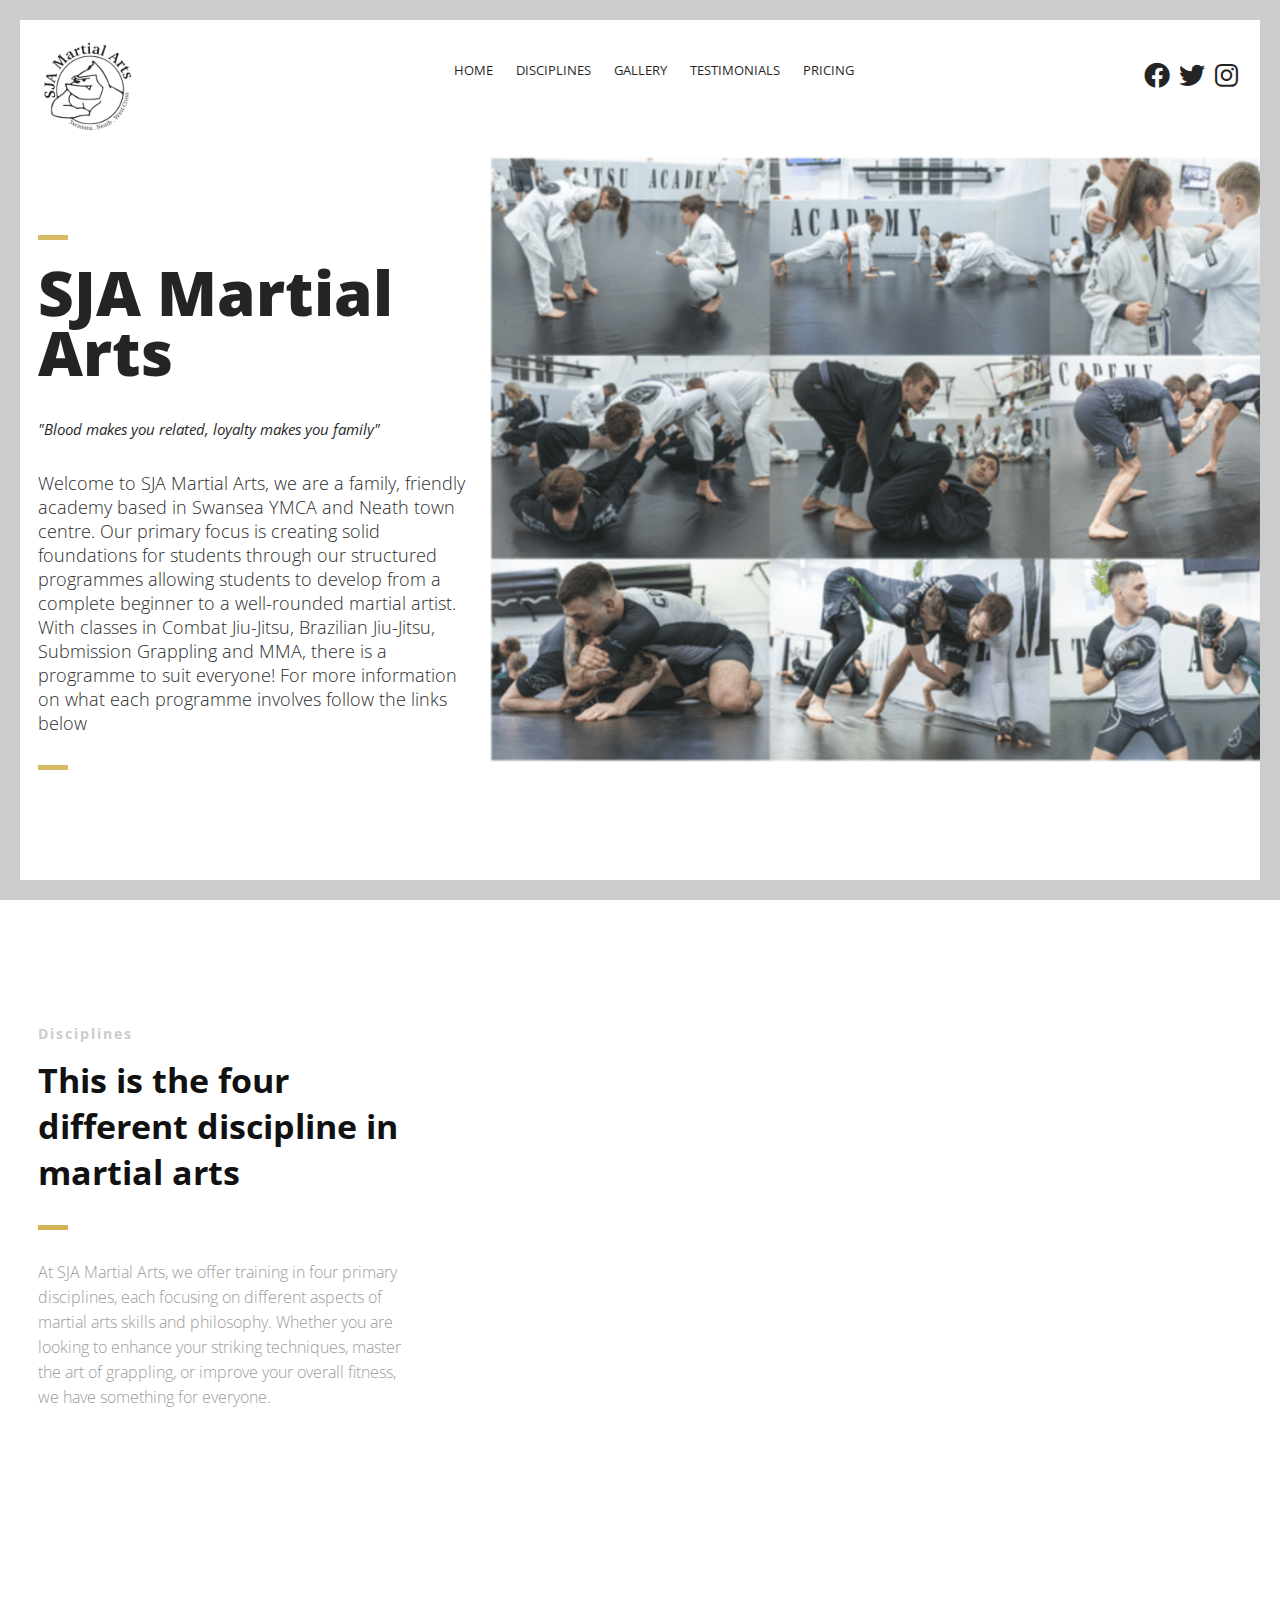
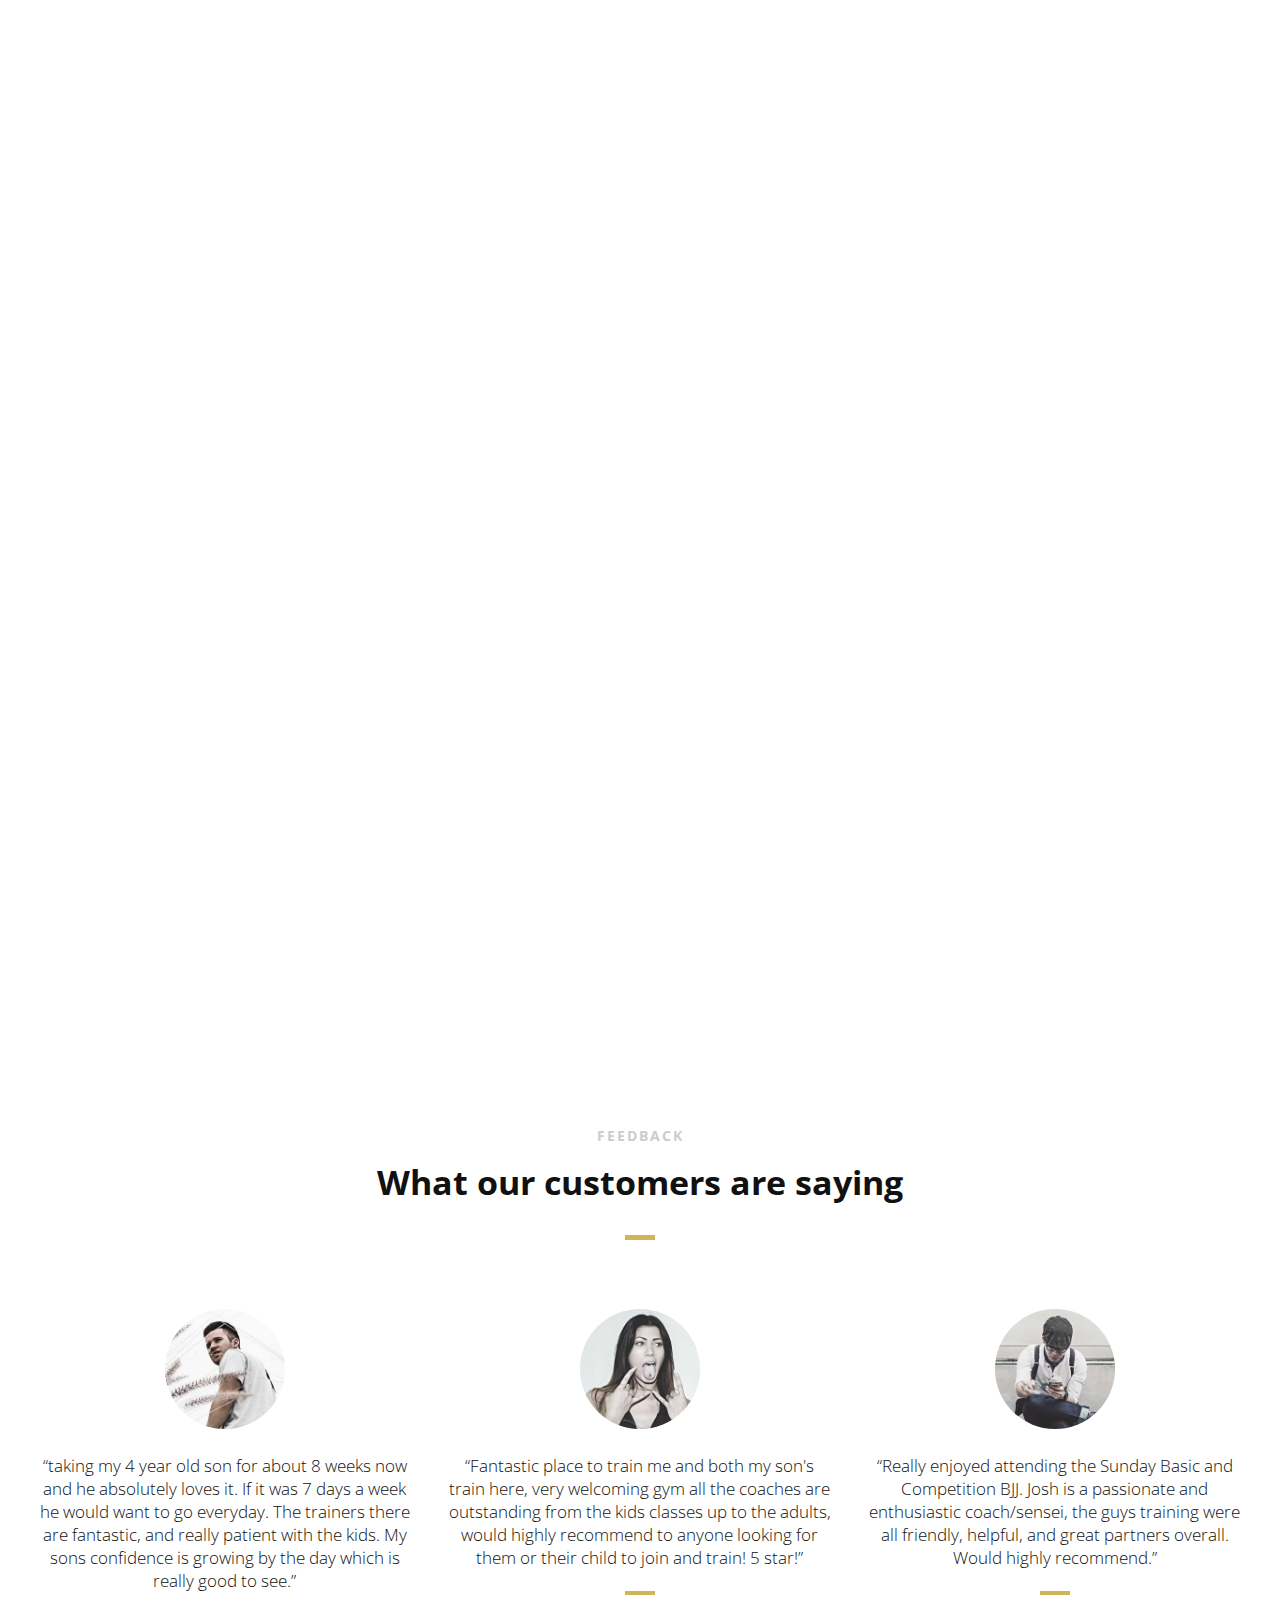
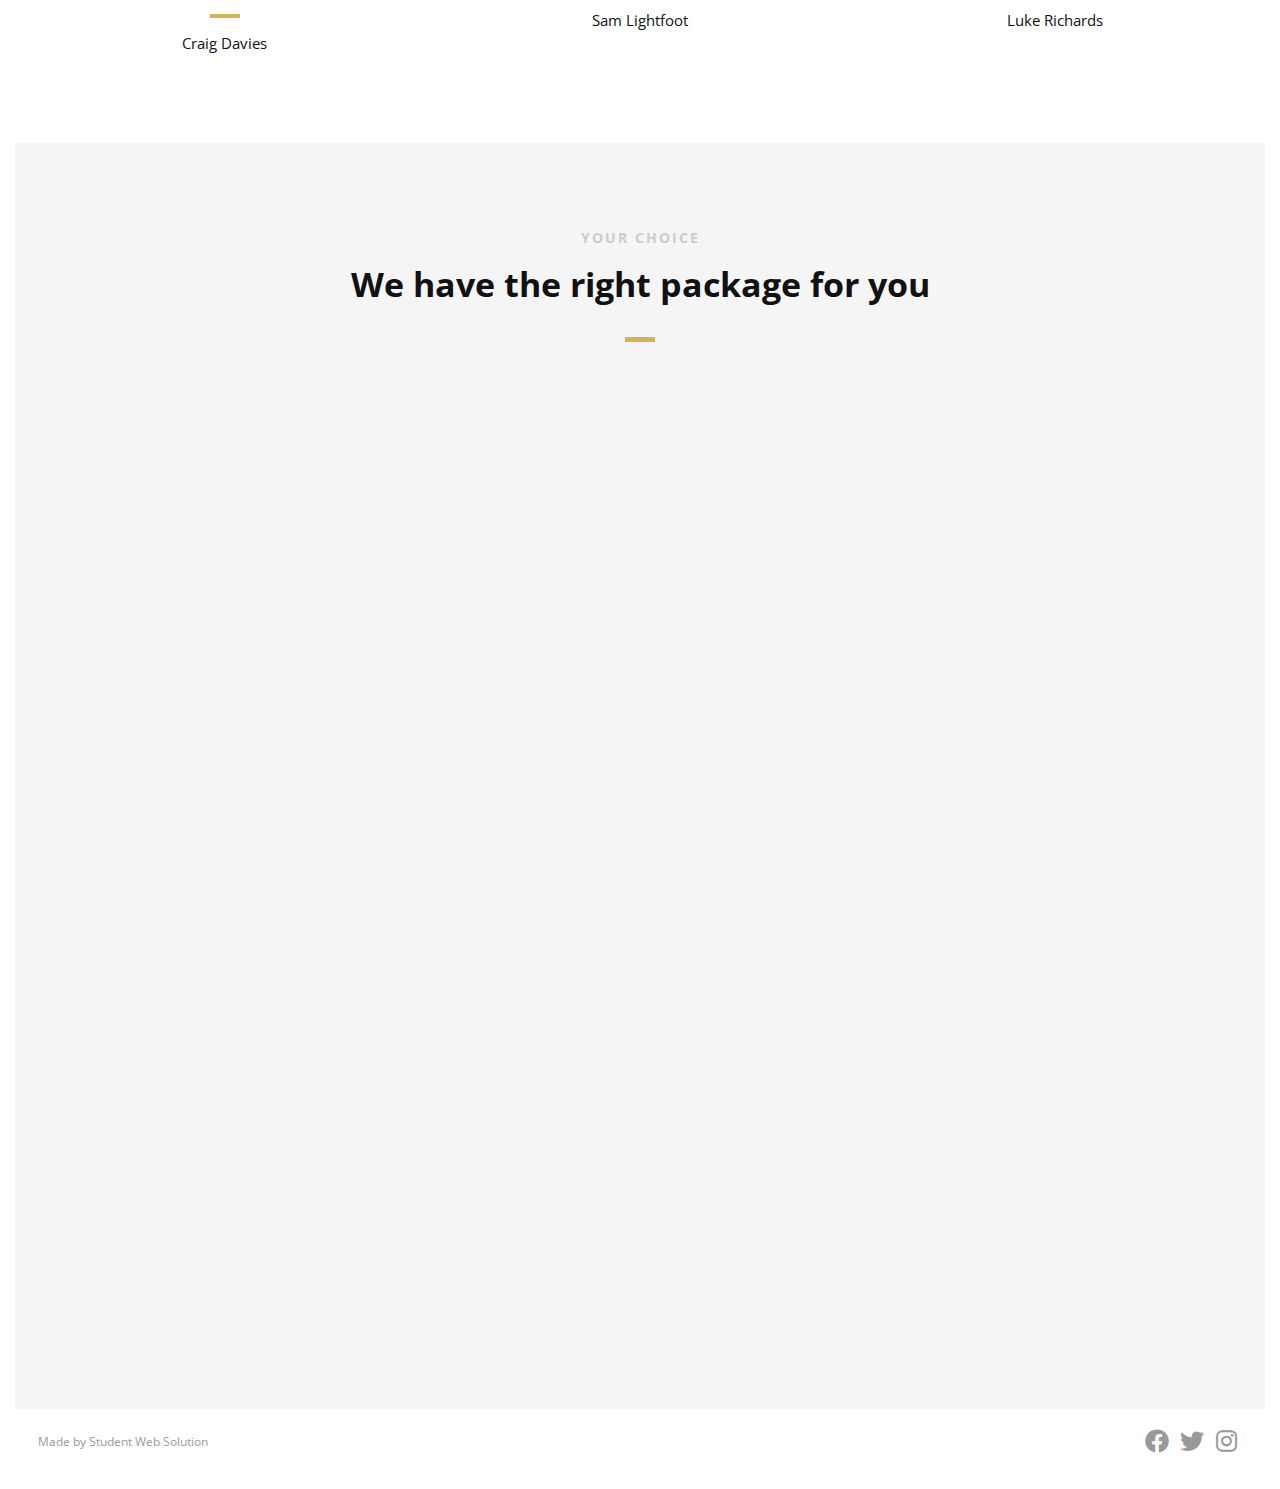
==== index.html @ f162afaa "My first commit to my foreign client" ====
<!DOCTYPE html>
<html>
  <head lang="en">
    <meta charset="UTF-8" />

    <!--Page Title-->
    <title>SJA Martial Arts - Home</title>

    <!--Meta Keywords and Description-->
    <meta name="keywords" content="" />
    <meta name="description" content="" />
    <meta
      name="viewport"
      content="width=device-width, initial-scale=1.0, user-scalable=no"
    />

    <!--Favicon-->
    <link rel="shortcut icon" href="images/saru_logo.ico" title="Favicon" />

    <!-- Main CSS Files -->
    <link rel="stylesheet" href="css/style.css" />

    <!-- Namari Color CSS -->
    <link rel="stylesheet" href="css/namari-color.css" />

    <!-- Animate CSS-->
    <link href="css/animate.css" rel="stylesheet" type="text/css" />

    <!--Google Webfonts-->
    <link
      href="https://fonts.googleapis.com/css?family=Open+Sans:400,300,600,700,800"
      rel="stylesheet"
      type="text/css"
    />

    <!--Font Awesome Icons-->
    <link
      rel="stylesheet"
      href="https://cdnjs.cloudflare.com/ajax/libs/font-awesome/6.0.0-beta3/css/all.min.css"
    />
  </head>
  <body>
    <!-- Preloader -->
    <div id="preloader">
      <div id="status" class="la-ball-triangle-path">
        <div></div>
        <div></div>
        <div></div>
      </div>
    </div>
    <!--End of Preloader-->

    <div class="page-border" data-wow-duration="0.7s" data-wow-delay="0.2s">
      <div
        class="top-border wow fadeInDown animated"
        style="visibility: visible; animation-name: fadeInDown"
      ></div>
      <div
        class="right-border wow fadeInRight animated"
        style="visibility: visible; animation-name: fadeInRight"
      ></div>
      <div
        class="bottom-border wow fadeInUp animated"
        style="visibility: visible; animation-name: fadeInUp"
      ></div>
      <div
        class="left-border wow fadeInLeft animated"
        style="visibility: visible; animation-name: fadeInLeft"
      ></div>
    </div>

    <div id="wrapper">
      <header id="banner" class="scrollto clearfix" data-enllax-ratio=".5">
        <div id="header" class="nav-collapse">
          <div class="row clearfix">
            <div class="col-1">
              <!--Logo-->
              <div id="logo">
                <!--Logo that is shown on the banner-->
                <img src="images/logo3.png" alt="" />
                <!--End of Banner Logo-->

                <!--The Logo that is shown on the sticky Navigation Bar-->
                <img src="" id="navigation-logo" alt="" />
                <!--End of Navigation Logo-->
              </div>
              <!--End of Logo-->

              <aside>
                <!-- Social Icons in Header -->
                <ul class="social-icons">
                  <li>
                    <a
                      target="_blank"
                      title="Facebook"
                      href="https://web.facebook.com/SJAmartialarts?_rdc=1&_rdr"
                    >
                      <i class="fab fa-facebook fa-2x"></i><span>Facebook</span>
                    </a>
                  </li>
                  <li>
                    <a
                      target="_blank"
                      title="Twitter"
                      href="https://x.com/sarujujitsu"
                    >
                      <i class="fab fa-twitter fa-2x"></i><span>Twitter</span>
                    </a>
                  </li>
                  <li>
                    <a
                      target="_blank"
                      title="Instagram"
                      href="https://www.instagram.com/sjamartialarts/"
                    >
                      <i class="fab fa-instagram fa-2x"></i
                      ><span>Instagram</span>
                    </a>
                  </li>
                </ul>
                <!-- End of Social Icons in Header -->
              </aside>

              <!--Main Navigation-->
              <nav id="nav-main">
                <ul>
                  <li>
                    <a href="#banner">Home</a>
                  </li>
                  <li>
                    <a href="#about">Disciplines</a>
                  </li>
                  <li>
                    <a href="#gallery">Gallery</a>
                  </li>
                  <li>
                    <a href="#testimonials">Testimonials</a>
                  </li>
                  <li>
                    <a href="#pricing">Pricing</a>
                  </li>
                </ul>
              </nav>
              <!--End of Main Navigation-->

              <div id="nav-trigger"><span></span></div>
              <nav id="nav-mobile"></nav>
            </div>
          </div>
        </div>
        <!--End of Header-->

        <!--Banner Content-->
        <div id="banner-content" class="row clearfix">
          <div class="col-38">
            <div class="section-heading">
              <h1>SJA Martial Arts</h1>
              <p>
                <em>"Blood makes you related, loyalty makes you family"</em>
              </p>
              <h2>
                Welcome to SJA Martial Arts, we are a family, friendly academy
                based in Swansea YMCA and Neath town centre. Our primary focus
                is creating solid foundations for students through our
                structured programmes allowing students to develop from a
                complete beginner to a well-rounded martial artist. With classes
                in Combat Jiu-Jitsu, Brazilian Jiu-Jitsu, Submission Grappling
                and MMA, there is a programme to suit everyone! For more
                information on what each programme involves follow the links
                below
              </h2>
            </div>
          </div>
        </div>
        <!--End of Row-->
      </header>

      <!--Main Content Area-->
      <main id="content">
        <!--Introduction-->
        <section id="about" class="introduction scrollto">
          <div class="row clearfix">
            <div class="col-3">
              <div class="section-heading">
                <h3>Disciplines</h3>
                <h2 class="section-title">
                  This is the four different discipline in martial arts
                </h2>
                <p class="section-subtitle">
                  At SJA Martial Arts, we offer training in four primary
                  disciplines, each focusing on different aspects of martial
                  arts skills and philosophy. Whether you are looking to enhance
                  your striking techniques, master the art of grappling, or
                  improve your overall fitness, we have something for everyone.
                </p>
              </div>
            </div>

            <div class="col-2-3">
              <!--Icon Block-->
              <div
                class="col-2 icon-block icon-top wow fadeInUp"
                data-wow-delay="0.1s"
              >
                <!--Icon-->
                <div class="icon">
                  <i class="fas fa-fist-raised fa-2x"></i>
                </div>
                <!--Icon Block Description-->
                <div class="icon-block-description">
                  <h4>Combat Jiu-Jitsu</h4>
                  <p>
                    CJJ stands for Combat Jiu-Jitsu. Our programme focuses on
                    self defence and confidence in confrontational situations.
                  </p>
                </div>
              </div>
              <!--End of Icon Block-->

              <!--Icon Block-->
              <div
                class="col-2 icon-block icon-top wow fadeInUp"
                data-wow-delay="0.3s"
              >
                <!--Icon-->
                <div class="icon">
                  <i class="fas fa-hand-rock fa-2x"></i>
                </div>
                <!--Icon Block Description-->
                <div class="icon-block-description">
                  <h4>Brazilian Jiu-Jitsu</h4>
                  <p>
                    Brazilian Jiu-Jitsu is currently one of the fastest growing
                    martial arts in the world made famous by the Gracies in the
                    early days of the UFC.
                  </p>
                </div>
              </div>
              <!--End of Icon Block-->

              <!--Icon Block-->
              <div
                class="col-2 icon-block icon-top wow fadeInUp"
                data-wow-delay="0.5s"
              >
                <!--Icon-->
                <div class="icon">
                  <i class="fas fa-hand-paper fa-2x"></i>
                </div>
                <!--Icon Block Description-->
                <div class="icon-block-description">
                  <h4>Sub Grappling</h4>
                  <p>
                    Submission grappling has been made popular in recent years
                    by Jiu-Jitsu superstars like Gordon Ryan. With tournaments
                    like ADCC becoming more popular and being described as the
                    olympics of grappling.
                  </p>
                </div>
              </div>
              <!--End of Icon Block-->

              <!--Icon Block-->
              <div
                class="col-2 icon-block icon-top wow fadeInUp"
                data-wow-delay="0.5s"
              >
                <!--Icon-->
                <div class="icon">
                  <i class="fas fa-user-ninja fa-2x"></i>
                </div>
                <!--Icon Block Description-->
                <div class="icon-block-description">
                  <h4>Mixed Martial Arts</h4>
                  <p>
                    Mixed Martial Arts has been made famous by the UFC. MMA is a
                    combination of all styles of combat like boxing, wrestling,
                    karate etc.
                  </p>
                </div>
              </div>
              <!--End of Icon Block-->
            </div>
          </div>
        </section>
        <!--End of Introduction-->

        <!--Gallery-->
        <aside
          id="gallery"
          class="row text-center scrollto clearfix"
          data-featherlight-gallery
          data-featherlight-filter="a"
        >
          <a
            href="images/gallery-images/gallery-image-1.jpg"
            data-featherlight="image"
            class="col-3 wow fadeIn"
            data-wow-delay="0.1s"
            ><img
              src="images/gallery-images/gallery-image-1.jpg"
              alt="Landing Page"
              style="width: 950px; height: 531px"
          /></a>
          <a
            href="images/gallery-images/gallery-image-2.jpg"
            data-featherlight="image"
            class="col-3 wow fadeIn"
            data-wow-delay="0.3s"
            ><img
              src="images/gallery-images/gallery-image-2.jpg"
              alt="Landing Page"
              style="width: 950px; height: 531px"
          /></a>
          <a
            href="images/gallery-images/gallery-image-3.jpg"
            data-featherlight="image"
            class="col-3 wow fadeIn"
            data-wow-delay="0.5s"
            ><img
              src="images/gallery-images/gallery-image-3.jpg"
              alt="Landing Page"
              style="width: 950px; height: 531px"
          /></a>
          <a
            href="images/gallery-images/gallery-image-4.jpg"
            data-featherlight="image"
            class="col-3 wow fadeIn"
            data-wow-delay="1.1s"
            ><img
              src="images/gallery-images/gallery-image-4.jpg"
              alt="Landing Page"
              style="width: 950px; height: 531px"
          /></a>
          <a
            href="images/gallery-images/gallery-image-5.jpg"
            data-featherlight="image"
            class="col-3 wow fadeIn"
            data-wow-delay="0.9s"
            ><img
              src="images/gallery-images/gallery-image-5.jpg"
              alt="Landing Page"
              style="width: 950px; height: 531px"
          /></a>
          <a
            href="images/gallery-images/gallery-image-6.jpg"
            data-featherlight="image"
            class="col-3 wow fadeIn"
            data-wow-delay="0.7s"
            ><img
              src="images/gallery-images/gallery-image-6.jpg"
              alt="Landing Page"
              style="width: 950px; height: 531px"
          /></a>
          <a
            href="images/gallery-images/gallery-image-7.jpg"
            data-featherlight="image"
            class="col-3 wow fadeIn"
            data-wow-delay="1.1s"
            ><img
              src="images/gallery-images/gallery-image-7.jpg"
              alt="Landing Page"
              style="width: 950px; height: 531px"
          /></a>
          <a
            href="images/gallery-images/gallery-image-8.jpg"
            data-featherlight="image"
            class="col-3 wow fadeIn"
            data-wow-delay="0.9s"
            ><img
              src="images/gallery-images/gallery-image-8.jpg"
              alt="Landing Page"
              style="width: 950px; height: 531px"
          /></a>
          <a
            href="images/gallery-images/gallery-image-9.jpg"
            data-featherlight="image"
            class="col-3 wow fadeIn"
            data-wow-delay="0.7s"
            ><img
              src="images/gallery-images/gallery-image-9.jpg"
              alt="Landing Page"
              style="width: 950px; height: 531px"
          /></a>
        </aside>
        <!--End of Gallery-->

        <!--Testimonials-->
        <aside
          id="testimonials"
          class="scrollto text-center"
          data-enllax-ratio=".2"
        >
          <div class="row clearfix">
            <div class="section-heading">
              <h3>FEEDBACK</h3>
              <h2 class="section-title">What our customers are saying</h2>
            </div>

            <!--User Testimonial-->
            <blockquote class="col-3 testimonial classic">
              <img src="images/user-images/user-1.jpg" alt="User" />
              <q
                >taking my 4 year old son for about 8 weeks now and he
                absolutely loves it. If it was 7 days a week he would want to go
                everyday. The trainers there are fantastic, and really patient
                with the kids. My sons confidence is growing by the day which is
                really good to see.</q
              >
              <footer>Craig Davies</footer>
            </blockquote>
            <!-- End of Testimonial-->

            <!--User Testimonial-->
            <blockquote class="col-3 testimonial classic">
              <img src="images/user-images/user-2.jpg" alt="User" />
              <q
                >Fantastic place to train me and both my son's train here, very
                welcoming gym all the coaches are outstanding from the kids
                classes up to the adults, would highly recommend to anyone
                looking for them or their child to join and train! 5 star!</q
              >
              <footer>Sam Lightfoot</footer>
            </blockquote>
            <!-- End of Testimonial-->

            <!--User Testimonial-->
            <blockquote class="col-3 testimonial classic">
              <img src="images/user-images/user-3.jpg" alt="User" />
              <q
                >Really enjoyed attending the Sunday Basic and Competition BJJ.
                Josh is a passionate and enthusiastic coach/sensei, the guys
                training were all friendly, helpful, and great partners overall.
                Would highly recommend.</q
              >
              <footer>Luke Richards</footer>
            </blockquote>
            <!-- End of Testimonial-->
          </div>
        </aside>
        <!--End of Testimonials-->

        <!--Pricing Tables-->
        <section
          id="pricing"
          class="secondary-color text-center scrollto clearfix"
        >
          <div class="row clearfix">
            <div class="section-heading">
              <h3>YOUR CHOICE</h3>
              <h2 class="section-title">We have the right package for you</h2>
            </div>

            <!--Pricing Block-->
            <div class="pricing-block col-3 wow fadeInUp" data-wow-delay="0.4s">
              <div class="pricing-block-content">
                <h3>Kids</h3>
                <p class="pricing-sub">The standard version</p>
                <div class="pricing">
                  <div class="price"><span>&pound;</span>35</div>
                  <p>1 programme unlimited</p>
                </div>
                <a href="#" class="button">BUY TODAY</a>
              </div>
            </div>
            <!--End Pricing Block-->

            <!--Pricing Block-->
            <div
              class="pricing-block featured col-3 wow fadeInUp"
              data-wow-delay="0.6s"
            >
              <div class="pricing-block-content">
                <h3>Kids</h3>
                <p class="pricing-sub">Most popular choice</p>
                <div class="pricing">
                  <div class="price"><span>&pound;</span>50</div>
                  <p>2 programme unlimited</p>
                </div>
                <a href="#" class="button">BUY TODAY</a>
              </div>
            </div>
            <!--End Pricing Block-->

            <!--Pricing Block-->
            <div class="pricing-block col-3 wow fadeInUp" data-wow-delay="0.8s">
              <div class="pricing-block-content">
                <h3>Kids</h3>
                <p class="pricing-sub">For the serious one</p>
                <div class="pricing">
                  <div class="price"><span>&pound;</span>60</div>
                  <p>Unlimited in Whole Program</p>
                </div>
                <a href="#" class="button">BUY TODAY</a>
              </div>
            </div>
            <!--End Pricing Block-->

            <!--Pricing Block-->
            <div class="pricing-block col-3 wow fadeInUp" data-wow-delay="0.4s">
              <div class="pricing-block-content">
                <h3>Adult</h3>
                <p class="pricing-sub">The standard version</p>
                <div class="pricing">
                  <div class="price"><span>&pound;</span>45</div>
                  <p>10 classes in Gi OR No Gi programmes</p>
                </div>
                <a href="#" class="button">BUY TODAY</a>
              </div>
            </div>
            <!--End Pricing Block-->

            <!--Pricing Block-->
            <div
              class="pricing-block featured col-3 wow fadeInUp"
              data-wow-delay="0.6s"
            >
              <div class="pricing-block-content">
                <h3>Adult</h3>
                <p class="pricing-sub">Most popular choice</p>
                <div class="pricing">
                  <div class="price"><span>&pound;</span>60</div>
                  <p>Unlimited in Gi OR No Gi programmes</p>
                </div>
                <a href="#" class="button">BUY TODAY</a>
              </div>
            </div>
            <!--End Pricing Block-->

            <!--Pricing Block-->
            <div class="pricing-block col-3 wow fadeInUp" data-wow-delay="0.8s">
              <div class="pricing-block-content">
                <h3>Adult</h3>
                <p class="pricing-sub">For the whole team</p>
                <div class="pricing">
                  <div class="price"><span>&pound;</span>70</div>
                  <p>Unlimited in all programmes</p>
                </div>
                <a href="#" class="button">BUY TODAY</a>
              </div>
            </div>
            <!--End Pricing Block-->
          </div>
        </section>
        <!--End of Pricing Tables-->
      </main>
      <!--End Main Content Area-->

      <!--Footer-->
      <footer id="landing-footer" class="clearfix">
        <div class="row clearfix">
          <p id="copyright" class="col-2">
            Made by
            <a href="https://www.prince-sanguan.free.nf"
              >Student Web Solution</a
            >
          </p>

          <!--Social Icons in Footer-->
          <ul class="col-2 social-icons">
            <li>
              <a
                target="_blank"
                title="Facebook"
                href="https://web.facebook.com/SJAmartialarts?_rdc=1&_rdr"
              >
                <i class="fab fa-facebook fa-2x"></i><span>Facebook</span>
              </a>
            </li>
            <li>
              <a
                target="_blank"
                title="Twitter"
                href="https://x.com/sarujujitsu"
              >
                <i class="fab fa-twitter fa-2x"></i><span>Twitter</span>
              </a>
            </li>
            <li>
              <a
                target="_blank"
                title="Instagram"
                href="https://www.instagram.com/sjamartialarts/"
              >
                <i class="fab fa-instagram fa-2x"></i><span>Instagram</span>
              </a>
            </li>
          </ul>
          <!--End of Social Icons in Footer-->
        </div>
      </footer>
      <!--End of Footer-->
    </div>

    <!-- Include JavaScript resources -->
    <script src="js/jquery.1.8.3.min.js"></script>
    <script src="js/wow.min.js"></script>
    <script src="js/featherlight.min.js"></script>
    <script src="js/featherlight.gallery.min.js"></script>
    <script src="js/jquery.enllax.min.js"></script>
    <script src="js/jquery.scrollUp.min.js"></script>
    <script src="js/jquery.easing.min.js"></script>
    <script src="js/jquery.stickyNavbar.min.js"></script>
    <script src="js/jquery.waypoints.min.js"></script>
    <script src="js/images-loaded.min.js"></script>
    <script src="js/lightbox.min.js"></script>
    <script src="js/site.js"></script>
  </body>
</html>
---- css/style.css ----
/* Namari Landing Page v.1.1.0 Style Index - a free landing page by shapingrain.com

1. Default and Reset styles
- 1.1 Input Elements
2. Global elements
- 2.1 Header
- 2.2 Logo
- 2.3 Buttons
- 2.4 Navigation
- 2.5 Social Elements
- 2.6 Images
3. Fonts and Headings
4. Banner
- 4.1 SignUp Form
5. Content Elements
- 5.1 Icons
- 5.2 Parallax Elements
- 5.3 Divider
6. Landing Page Sections
- 6.1 Features
- 6.2 Testimonials
- 6.3 Gallery
- 6.4 Video
- 6.5 Clients
- 6.6 Pricing Table
7. Footer


/*------------------------------------------------------------------------------------------*/
/* 1. Defaults & Reset of specific styles across browsers */
/*------------------------------------------------------------------------------------------*/

*, *:before, *:after {
    -webkit-box-sizing: border-box;
    -moz-box-sizing: border-box;
    box-sizing: border-box;
}

body, div, dl, dt, dd, ul, ol, li, h1, h2, h3, h4, h5, h6, pre, form, blockquote, th, td {
    margin: 0;
    padding: 0;
    direction: ltr;
}

body {
    margin: 0;
    padding: 0;
    -webkit-font-smoothing: antialiased;
    overflow-x: hidden;
}

p {
    line-height: 25px;
}

.row img {
    height: auto;
    max-width: 100%;
}

a {
    text-decoration: none;
    line-height: inherit;
    -webkit-transition: opacity 0.3s ease-out;
    -moz-transition: opacity 0.3s ease-out;
    -o-transition: opacity 0.3s ease-out;
    transition: opacity 0.3s ease-out;
}

iframe {
    border: 0 !important;
}

.parallax-window {
    min-height: 400px;
    background: transparent;
}

figure {
    margin: 0;
}

/* Page Border */

.page-border {
    position: fixed;
    z-index: 999999;
    pointer-events: none;
}

.page-border .bottom-border, .page-border .left-border, .page-border .right-border, .page-border .top-border {
    background: #f3f3ef;
    position: fixed;
    z-index: 9999;
}

.page-border > .top-border, .page-border > .right-border, .page-border > .bottom-border, .page-border > .left-border {
    padding: 11px;
    background: #ccc;
}

.page-border .bottom-border, .page-border .top-border {
    width: 100%;
    padding: 10px;
    left: 0;
}

.page-border .left-border, .page-border .right-border {
    padding: 10px;
    height: 100%;
    top: 0;
}

.page-border .top-border {
    top: 0;
}

.page-border .right-border {
    right: 0;
}

.page-border .bottom-border {
    bottom: 0;
}

.page-border .left-border {
    left: 0;
}

#wrapper {
    margin:0 15px;
    padding: 15px 0;
    position: relative;
}


/* --------- 1.1 Input Elements ---------- */

input, textarea {
    border: 1px solid #e1e1e1;
    padding: 10px;
    -webkit-transition: all .3s linear;
    -moz-transition: all .3s linear;
    transition: all .3s linear;
    border-radius: 3px;
}

input {
    height: 40px;
    margin: 3px 0;
    outline: none;
    line-height: normal;
    font-size: 14px;
}

input[type="submit"] {
    cursor: pointer;
    border-style: solid;
    border-width: 2px;
    padding-top: 0;
    padding-bottom: 0;
}

select {
    border: 1px solid #e1e1e1;
    height: 40px;
    padding: 5px;
}

input:focus, textarea:focus {
    box-shadow: inset 0 1px 3px rgba(0, 0, 0, 0.1);
}

*:focus {
    outline: none;
}

/*------------------------------------------------------------------------------------------*/
/* 2. Layout Elements */
/*------------------------------------------------------------------------------------------*/

section {
    clear: both;
    overflow: hidden;
}

/* Rows and Columns */

.row {
    max-width: 1245px;
    margin: 0 auto;
    padding: 75px 0;
    position: relative;
}

.no-padding-bottom .row, .no-padding-bottom div, .no-padding-bottom.row {
    padding-bottom: 0;
}

.no-padding-top.row, .no-padding-top div {
    padding-top: 0;
}

.big-padding-top {
    padding-top: 75px !important;
}

.big-padding-bottom {
    padding-bottom: 85px !important;
}

/* Targets all elements */

[class*='col-'] {
    float: left;
    padding: 20px;
}

#clients .col-2-3 [class*='col-'] {
    padding: 0;
}

/* Clearfix */

.clearfix:after {
    content: "";
    display: table;
    clear: both;
}

/* Main Widths */

.col-1 {
    width: 100%;
}

.col-2 {
    width: 50%;
}

.col-3 {
    width: 33.33%;
}

.col-4 {
    width: 25%;
}

.col-5 {
    width: 20%;
}

.col-6 {
    width: 16.6666666667%;
}

.col-7 {
    width: 14.2857142857%;
}

.col-8 {
    width: 12.5%;
}

.col-9 {
    width: 11.1111111111%;
}

.col-10 {
    width: 10%;
}

.col-11 {
    width: 9.09090909091%;
}

.col-12 {
    width: 8.33%;
}

.col-2-3 {
    width: 66.66%;
}

.col-3-4 {
    width: 75%;
}

.col-9-10 {
    width: 90%;
}

/* Golden Ratio */
.col-61 {
    width: 61.8%;
}

.col-38 {
    width: 38.2%;
}

/* --------- 2.1 Header --------- */

#header {
    height: 71px !important;
    overflow: visible;
    z-index: 9999;
    width: 100%;
    position: absolute !important;
}

#header .row {
    padding: 0;
}

#header aside {
    text-align: right;
}

#header ul {
    text-align: center;
}

#header li {
    display: inline-block;
    list-style: none;
    margin: 0;
}

/* --------- 2.2 Logo ---------- */

#logo {
    float: left;
    height: 71px;
    line-height: 66px;
    margin-right: 15px;
}

#logo h1, #logo h2 {
    display: inline-block;
}

#banner #logo h1 {
    font-size: 28px;
    margin-right: 10px;
    font-weight: 900;
    padding: 0;
}

#logo h2 {
    font-size: 18px;
    padding: 0;
}

#logo img {
    max-height: 100px;
    vertical-align: middle;
    margin-right: 15px;
    margin-top: 2px;
    border-radius: 10px; /* Adjust the value as needed */
  }

#navigation-logo {
    display: none;
}

.nav-solid #logo #banner-logo {
    display: none;
}

.nav-solid #logo #navigation-logo {
    display: inline-block;
}

/* --------- 2.3 Buttons ---------- */

.call-to-action {
    padding: 35px 0 35px 0;
}

/*Style*/

.button {
    font-size: 16px;
    margin: 35px 0;
    padding: 11px 16px;
    -webkit-transition: all .3s linear;
    -moz-transition: all .3s linear;
    transition: all .3s linear;
    display: inline-block;
    border-width: 3px;
    border-style: solid;
}

/* Play Button */

#video-section {
    position:relative;
}

.play-video {
    height:110px;
    position:absolute;
    top:50%;
    margin-top:-110px;
    width:100%;
}

.play-icon {
    display: inline-block;
    font-size: 0px;
    cursor: pointer;
    margin: 45px auto;
    width: 110px;
    height: 110px;
    border-radius: 50%;
    text-align: center;
    position: relative;
    z-index: 1;
}

.play-icon:after {
    pointer-events: none;
    position: absolute;
    width: 100%;
    height: 100%;
    border-radius: 50%;
    content: '';
    -webkit-box-sizing: content-box;
    -moz-box-sizing: content-box;
    box-sizing: content-box;
}

.play-icon:before {
    font-family: 'fontawesome';
    content: '\f144';
    speak: none;
    font-size: 74px;
    line-height: 110px;
    font-style: normal;
    font-weight: normal;
    font-variant: normal;
    text-transform: none;
    display: block;
    -webkit-font-smoothing: antialiased;
    color:#fff;
}

.play-video .play-icon {
    background: rgba(255, 255, 255, 0.5);
    -webkit-transition: -webkit-transform ease-out 0.3s, background 0.4s;
    -moz-transition: -moz-transform ease-out 0.3s, background 0.4s;
    transition: transform ease-out 0.3s, background 0.4s;
}

.play-video .play-icon:after {
    top: 0;
    left: 0;
    padding: 0;
    z-index: -1;
    box-shadow: 0 0 0 2px rgba(255, 255, 255, 0.1);
    opacity: 0;
    -webkit-transform: scale(0.9);
    -moz-transform: scale(0.9);
    -ms-transform: scale(0.9);
    transform: scale(0.9);
}

.play-video .play-icon:hover {
    background: rgba(255, 255, 255, 0.05);
    -webkit-transform: scale(0.93);
    -moz-transform: scale(0.93);
    -ms-transform: scale(0.93);
    transform: scale(0.93);
    color: #fff;
}


/* --------- 2.4 Navigation ---------- */

#header {
    font-size: 13px;
}

#header aside {
    float: right;
}

#header nav ul {
    text-transform: uppercase;

}

#header nav a {
    height: 71px;
    line-height: 71px;
    display: block;
    padding: 0 10px;
}

#header nav a:hover {
    opacity: 0.6;
}

/*Navigation Solid*/

#header.nav-solid [class*='col-'] {
    padding: 0 20px;
}

#header.nav-solid {
    background: #fff;
    box-shadow: 2px 0px 3px rgba(0, 0, 0, 0.2);
    position: fixed !important;
    left:0;
    padding-bottom: 99px;
}

#header.nav-solid nav a {
    border-bottom: 3px solid;
    border-color: #fff;
    -webkit-transition: all 0.3s ease-out;
    -moz-transition: all 0.3s ease-out;
    -o-transition: all 0.3s ease-out;
    transition: all 0.3s ease-out;
}

#header.nav-solid nav a:hover {
    opacity: 1;
}

/* Social Elements when Solid*/

#header.nav-solid .social-icons a {
    -webkit-transition: all 0.3s ease-out;
    -moz-transition: all 0.3s ease-out;
    -o-transition: all 0.3s ease-out;
    transition: all 0.3s ease-out;
    opacity: 0.5;
}

#header.nav-solid .social-icons a:hover {
    opacity: 1;
    color: #e4473c;
}

/* Responsive Nav Styling */

#nav-trigger {
    display: none;
    text-align: right;
}

#nav-trigger span {
    display: inline-block;
    width: 38px;
    height: 71px;
    color: #111;
    cursor: pointer;
    text-transform: uppercase;
    font-size: 22px;
    text-align: center;
    border-top-right-radius: 5px;
    border-top-left-radius: 5px;
    -webkit-transition: all 0.3s ease-out;
    -moz-transition: all 0.3s ease-out;
    -o-transition: all 0.3s ease-out;
    transition: all 0.3s ease-out;
}

#nav-trigger span:after {
    font-family: "fontAwesome";
    display: inline-block;
    width: 38px;
    height: 71px;
    line-height: 75px;
    text-align: center;
    content: "\f0c9";
    border-top-right-radius: 5px;
    border-top-left-radius: 5px;
}

#nav-trigger span.open:after {
    content: "\f00d";
}

#nav-trigger span:hover, .nav-solid #nav-trigger span.open:hover, .nav-solid #nav-trigger span:hover {
    opacity: 0.6;
}

#nav-trigger span.open, #nav-trigger span.open:hover {
    color: #111;
}

.nav-solid #nav-trigger span.open:hover {
    color: #999;
}

.nav-solid #nav-trigger span {
    color: #999;
    opacity: 1;
}

nav#nav-mobile {
    position: relative;
    display: none;
}

nav#nav-mobile ul {
    display: none;
    list-style-type: none;
    position: absolute;
    left: 0;
    right: 0;
    margin-left: -20px;
    margin-right: -20px;
    padding-top: 10px;
    padding-bottom: 10px;
    text-align: center;
    background-color: #fff;
    box-shadow: 0 5px 3px rgba(0, 0, 0, 0.2);
}

nav#nav-mobile ul:after {
    display: none;
}

nav#nav-mobile li {
    margin: 0 20px;
    float: none;
    text-align: left;
    border-bottom: 1px solid #e1e1e1;
}

nav#nav-mobile li:last-child {
    border-bottom: none;
}

.nav-solid nav#nav-mobile li {
    border-top: 1px solid #e1e1e1;
    border-bottom: none;
}

nav#nav-mobile a {
    display: block;
    padding: 12px 0;
    color: #333;
    width: 100%;
    height: auto;
    line-height: normal;
    display: block;
    border-bottom: none !important;
    -webkit-transition: all 0.3s ease-out;
    -moz-transition: all 0.3s ease-out;
    -o-transition: all 0.3s ease-out;
    transition: all 0.3s ease-out;
}

nav#nav-mobile a:hover {
    background: #fafafa;
    opacity: 1;
}

/* --------- 2.5 Social Elements ---------- */

#header .col-4 {
    text-align: right;
}

.social-icons {
    display: inline-block;
    list-style: none;
}

.social-icons a {
    display: inline-block;
    width: 32px;
    text-align: center;
}

.social-icons a:hover {
    opacity: 0.7;
}

.social-icons span {
    display: none;
}

#header .social-icons {
    margin-top: 27px;
}

/* --------- 2.6 Images ---------- */

/*Alignment*/

img {
    vertical-align: top;
}

.image-center {
    display: block;
    margin: 0 auto;
}

a img {
    border: none;
    -webkit-transition: all 0.3s ease-out;
    -moz-transition: all 0.3s ease-out;
    -o-transition: all 0.3s ease-out;
    transition: all 0.3s ease-out;
    -webkit-backface-visibility: hidden;
}

a img:hover {
    opacity: 0.7;
}

/*------------------------------------------------------------------------------------------*/
/* 3. Fonts */
/*------------------------------------------------------------------------------------------*/

h1 {
    padding: 20px 0;
}

h2 {
    padding: 14px 0;
}

h3 {
    padding: 10px 0;
}

h4 {
    padding: 7px 0;
}

h5 {
    padding: 7px 0;
}

h6 {
    padding: 7px 0;
}

/* Text Alignment */

.text-left {
    text-align: left;
}

.text-center {
    text-align: center;
}

.text-right {
    text-align: right;
}

/* Section Headings */

.section-heading {
    padding: 0 0 15px 0;
}

.section-subtitle {
    font-size: 18px;
    padding-top: 0;
}

.section-heading h3 {
    font-size: 14px;
    font-weight: bold;
    color: #ccc;
    letter-spacing: 2px;
    padding-bottom: 0;
}

/*------------------------------------------------------------------------------------------*/
/* 4. Banner */
/*------------------------------------------------------------------------------------------*/

#banner {
    background-size: cover;
}

#banner-content.row {
    padding-top: 170px;
    padding-bottom: 100px;
}

#banner h1 {
    padding-top: 5%;
}

#banner .section-heading:before {
    content: "";
    display: block;
    width: 30px;
    height: 5px;
    margin-top: 30px;
}



/*------------------------------------------------------------------------------------------*/
/* 5. Content Elements */
/*------------------------------------------------------------------------------------------*/

/* --------- 5.1 Icons ---------- */

/*Font Icon sizes*/

.fa-1x {
    font-size: 15px !important;
}

/*Icon Block*/

.icon-block {
    position: relative;
}

.icon-block h4 {
    font-weight: bold;
    padding-top: 0;
}

.icon-block .icon {
    position: absolute;
}

.icon-block p {
    margin-top: 0;
}

/* Icon Left*/

.icon-left .icon {
    left: 15;
}

.icon-left .icon-block-description {
    padding-left: 53px;
}

/* Icon Right */

.icon-right .icon {
    right: 15;
}

.icon-right .icon-block-description {
    padding-right: 53px;
}

/* Icon Above */

.icon-top {
    display: block;
}

.icon-top .icon {
    position: relative;
    display: block;
}

.icon-top .icon-block-description {
    padding-top: 25px;
}

/* --------- 5.2 Parallax Elements ---------- */

.banner-parallax-1, .banner-parallax-2, .banner-parallax-3 {
    min-height: 350px;
}

/* --------- 5.3 Divider ---------- */

.divider {
    position: relative;
    width: 40%;
    height: 20px;
    line-height: 20px;
    margin: 10px auto 5px auto;
    clear: both;
    text-align: center;
}

.divider-inner {
    position: absolute;
    height: 1px;
    width: 100%;
    top: 50%;
    margin-top: -1px;
    border-top: 1px solid;
    border-color: #e1e1e1;
}

.divider i {
    background: #fff;
    position: relative;
    top: -11px;
    padding: 0 5px 0 5px;
    color: #e1e1e1;
}

/*------------------------------------------------------------------------------------------*/
/* 6. Landing Page Sections */
/*------------------------------------------------------------------------------------------*/

/* --------- 6.1 Introduction ---------- */

.introduction img.featured {
    padding: 55px 0 0 0;
}

/* --------- 6.2 Features ---------- */

.features.row {
    padding-left: 5%;
    padding-right: 5%;
}

.features div:nth-child(4) {
    clear: both;
}

/* --------- 6.3 Testimonials ---------- */

.testimonial {
    padding: 15px;
}

blockquote {
    position: relative;
}

.testimonial img {
    max-height: 120px;
    border-radius: 250em;
}

.testimonial footer {
    padding-top: 12px;
}

/* Style Classic - Avatar above Testimonial */

.testimonial.classic img {
    display: inline-block;
    margin-bottom: 25px;
}

.testimonial.classic q {
    display: block;
}

.testimonial.classic footer:before {
    display: block;
    content: "";
    width: 30px;
    height: 4px;
    margin: 10px auto 15px auto;
}

/* Style Big */

.testimonial.bigtest {
    padding-top: 0;
}

.testimonial.bigtest q {
    font-size: 22px;
}

/* --------- 6.4 Gallery ---------- */

#gallery img {
    max-height: 300px;
}

#gallery [class*='col-'] {
    padding: 0;
}

#gallery a {
    display: inline-block;
    position: relative;
    overflow: hidden;
}

#gallery a:hover img {
    opacity: 0.15;
    -moz-backface-visibility: hidden;
}

#gallery a:before {
    font-size: 2.2em;
    font-style: normal;
    font-weight: normal;
    text-align: center;
    content: "+";
    width: 70px;
    height: 70px;
    border-radius: 100em;
    display: block;
    position: absolute;
    top: 55%;
    left: 50%;
    line-height: 72px;
    margin: -35px 0 0 -35px;
    opacity: 0;
    -webkit-transition: all .2s linear;
    -moz-transition: all .2s linear;
    transition: all .2s linear;
    vertical-align: middle;
}

#gallery a:hover:before {
    opacity: 1;
    top: 50%;
    left: 50%;
}

/**
 * Featherlight – ultra slim jQuery lightbox
 * Version 1.3.3 - http://noelboss.github.io/featherlight/
 *
 * Copyright 2015, Noël Raoul Bossart (http://www.noelboss.com)
 * MIT Licensed.
**/
@media all {
    .featherlight {
        display: none;

        /* dimensions: spanning the background from edge to edge */
        position: fixed;
        top: 0;
        right: 0;
        bottom: 0;
        left: 0;
        z-index: 2147483647; /* z-index needs to be >= elements on the site. */

        /* position: centering content */
        text-align: center;

        /* insures that the ::before pseudo element doesn't force wrap with fixed width content; */
        white-space: nowrap;

        /* styling */
        cursor: pointer;
        background: #333;
        /* IE8 "hack" for nested featherlights */
        background: rgba(0, 0, 0, 0);
    }

    /* support for nested featherlights. Does not work in IE8 (use JS to fix) */
    .featherlight:last-of-type {
        background: rgba(0, 0, 0, 0.8);
    }

    .featherlight:before {
        /* position: trick to center content vertically */
        content: '';
        display: inline-block;
        height: 100%;
        vertical-align: middle;
        margin-right: -0.25em;
    }

    .featherlight .featherlight-content {

        /* position: centering vertical and horizontal */
        text-align: left;
        vertical-align: middle;
        display: inline-block;

        /* dimensions: cut off images */
        overflow: auto;
        padding: 25px 0;
        border-bottom: 25px solid transparent;

        /* dimensions: handling small or empty content */
        min-width: 30%;

        /* dimensions: handling large content */
        margin-left: 5%;
        margin-right: 5%;
        max-height: 95%;

        /* styling */
        cursor: auto;

        /* reset white-space wrapping */
        white-space: normal;
    }

    /* contains the content */
    .featherlight .featherlight-inner {
        /* make sure its visible */
        display: block;
    }

    .featherlight .featherlight-close-icon {
        /* position: centering vertical and horizontal */
        position: absolute;
        z-index: 9999;
        top: 25px;
        right: 25px;

        /* dimensions: 25px x 25px */
        line-height: 25px;
        width: 25px;

        /* styling */
        cursor: pointer;
        text-align: center;
        color: #fff;
        font-family: "fontawesome";
        font-size: 22px;
        opacity: 0.5;
        -webkit-transition: all 0.3s ease-out;
        -moz-transition: all 0.3s ease-out;
        -o-transition: all 0.3s ease-out;
        transition: all 0.3s ease-out;
    }

    .featherlight .featherlight-close-icon:hover {
        opacity: 1;
    }

    .featherlight .featherlight-image {
        /* styling */
        max-height: 100%;
        max-width:100%;
    }

    .featherlight-iframe .featherlight-content {
        /* removed the border for image croping since iframe is edge to edge */
        border-bottom: 0;
        padding: 0;
    }

    .featherlight iframe {
        /* styling */
        border: none;
    }
}

/* handling phones and small screens */
@media only screen and (max-width: 1024px) {
    .featherlight .featherlight-content {
        /* dimensions: maximize lightbox with for small screens */
        margin-left: 10px;
        margin-right: 10px;
        max-height: 98%;

        padding: 10px 10px 0;
        border-bottom: 10px solid transparent;
    }

}

/* Gallery Styling */
@media all {
    .featherlight-next,
    .featherlight-previous {
        font-family: "fontawesome";
        font-size: 22px;
        display: block;
        position: absolute;
        top: 25px;
        right: 0;
        bottom: 0;
        left: 80%;
        cursor: pointer;
        /* preventing text selection */
        -webkit-touch-callout: none;
        -webkit-user-select: none;
        -khtml-user-select: none;
        -moz-user-select: none;
        -ms-user-select: none;
        user-select: none;
        /* IE9 hack, otherwise navigation doesn't appear */
        background: rgba(0, 0, 0, 0);
        -webkit-transition: all 0.3s ease-out;
        -moz-transition: all 0.3s ease-out;
        -o-transition: all 0.3s ease-out;
        transition: all 0.3s ease-out;
    }

    .featherlight-previous {
        left: 0;
        right: 80%;
    }

    .featherlight-next span,
    .featherlight-previous span {
        display: inline-block;
        opacity: 0.3;
        position: absolute;
        top: 50%;
        width: 100%;
        font-size: 80px;
        line-height: 80px;

        /* center vertically */
        margin-top: -40px;
        color: #fff;
        font-style: normal;
        font-weight: normal;
        -webkit-transition: all 0.3s ease-out;
        -moz-transition: all 0.3s ease-out;
        -o-transition: all 0.3s ease-out;
        transition: all 0.3s ease-out;
    }

    .featherlight-next span {
        text-align: right;
        left: auto;
        right: 7%;
    }

    .featherlight-previous span {
        text-align: left;
        left: 7%;
    }

    .featherlight-next:hover span,
    .featherlight-previous:hover span {
        display: inline-block;
        opacity: 1;
    }

    /* Hide navigation while loading */
    .featherlight-loading .featherlight-previous, .featherlight-loading .featherlight-next {
        display: none;
    }
}

/* Always display arrows on touch devices */
@media only screen and (max-device-width: 1024px) {
    .featherlight-next:hover,
    .featherlight-previous:hover {
        background: none;
    }

    .featherlight-next span,
    .featherlight-previous span {
        display: block;
    }
}

/* handling phones and small screens */
@media only screen and (max-width: 1024px) {
    .featherlight-next,
    .featherlight-previous {
        top: 10px;
        right: 10px;
        left: 85%;
    }

    .featherlight-previous {
        left: 10px;
        right: 85%;
    }

    .featherlight-next span,
    .featherlight-previous span {
        margin-top: -30px;
        font-size: 40px;
    }
}

/* --------- 6.5 Video ---------- */

#video-box {
    color:#fff;
    position:relative;
    overflow:hidden;
    text-align:center;
}

.video_container, .easyContainer {
    position: relative;
    padding-bottom: 56.25%; /* 16/9 ratio */
    margin: 0;
    padding-top: 0; /* IE6 workaround*/
    height: 0;
    overflow: hidden;
}

.video_container iframe, .video_container object, .video_container embed {
    position: absolute;
    top: 0;
    left: 0;
    width: 100% !important;
    height: 100% !important;
}

.slvj-lightbox iframe, .slvj-lightbox object, .slvj-lightbox embed {
    width: 100% !important;
    height: 529px !important;
}

.videojs-background-wrap {
    overflow: hidden;
    position: absolute;
    height: 100%;
    width: 100%;
    top: 0;
    left: 0;
    z-index: -998;
}

#slvj-window {
    width: 100%;
    min-height: 100%;
    z-index: 9999999999;
    background: rgba(0, 0, 0, 0.8);
    position: fixed;
    top: 0;
    left: 0;
}

#slvj-window,
#slvj-window * {
    -webkit-box-sizing: border-box;
    -moz-box-sizing: border-box;
    box-sizing: border-box;
}

#slvj-background-close {
    width: 100%;
    min-height: 100%;
    z-index: 31;
    position: fixed;
    top: 0;
    left: 0;
}

#slvj-back-lightbox {
    max-width: 940px;
    max-height: 529px;
    z-index: 32;
    text-align: center;
    margin: 0 auto;
}

.slvj-lightbox {
    width: 100%;
    height: 100%;
    margin: 0;
    z-index: 53;
}

#slvj-close-icon:before {
    font-family: "fontawesome";
    color: #fff;
    content: '\f00d';
    font-size: 22px;
    opacity: 0.5;
    -webkit-transition: all 0.3s ease-out;
    -moz-transition: all 0.3s ease-out;
    -o-transition: all 0.3s ease-out;
    transition: all 0.3s ease-out;
    z-index: 99999;
    height: 22px;
    width: 22px;
    position: absolute;
    top: 15px;
    right: 15px;
    cursor: pointer;
}

#slvj-close-icon:before:hover {
    opacity: 1;
    cursor: pointer;
}

/* --------- 6.6 Clients ---------- */

#clients a {
    display: block;
    text-align: center;
    position: relative;
    text-transform: uppercase;
    font-weight: bold;
    color: #fff;
}

#clients img {
    display: inline-block;
    padding: 15px 25px;
}

.client-overlay {
    background: rgba(0, 0, 0, 0.8);
    position: absolute;
    top;
    0;
    right: 0;
    bottom: 0;
    left: 0;
    width: 100%;
    height: 100%;
    opacity: 0;
    -webkit-transition: all 0.3s ease-out;
    -moz-transition: all 0.3s ease-out;
    -o-transition: all 0.3s ease-out;
    transition: all 0.3s ease-out;
}

#clients a:hover .client-overlay {
    opacity: 1;
}

.client-overlay span {
    position: absolute;
    top: 48%;
    left: 0;
    width: 100%;
    text-align: center;
    display: inline-block;
}

/* --------- 6.7 Pricing Table ---------- */

.pricing-block-content {
    background: #fff;
    padding: 25px 0 25px 0;
    box-shadow: 0px 1px 2px rgba(0, 0, 0, 0.07);
    transition: all 0.2s ease-in-out 0s;
    position: relative;
    border: 10px solid #fff;
}


.pricing-block ul {
    list-style: none;
    margin: 25px 0 25px 0;
}

.pricing-block li {
    padding: 14px 0;
    border-bottom: 1px dotted #e1e1e1;
}

.pricing-block li:last-of-type {
    border:none;
}

.pricing-block h3 {
    font-size:17px;
    text-transform:uppercase;
    padding-bottom:0;
}

.pricing-sub {
    font-style: italic;
    color:#ccc;
    margin:0 0 25px 0;
}

/*Price*/

.pricing {
    background: #f5f5f5;
    padding: 25px;
    position: relative;
}

.price {
    display: inline-block;
    font-size: 62px;
    font-weight: 700;
    position: relative;
}

.price span {
    position: absolute;
    top: 0;
    left: -20px;
    font-size: 22px;
}

.pricing  p {
    font-style:italic;
    color:#b4b4b4;
    line-height:auto;
    margin:0;
}



/*------------------------------------------------------------------------------------------*/
/* 7. Footer */
/*------------------------------------------------------------------------------------------*/

#landing-footer {
    clear: both;
}

#landing-footer .row {
    padding: 0;
}

#landing-footer p {
    margin: 0;
}

#landing-footer ul {
    list-style: none;
    text-align: right;
}

#landing-footer li {
    display: inline-block;
}

/* Scroll Up */

#scrollUp {
    bottom: 15px;
    right: 30px;
    width: 70px;
    height: 80px;
    margin-bottom: -10px;
    padding: 0 5px 20px 5px;
    text-align: center;
    text-decoration: none;
    color: #fff;
    -webkit-transition: margin-bottom 150ms linear;
    -moz-transition: margin-bottom 150ms linear;
    -o-transition: margin-bottom 150ms linear;
    transition: margin-bottom 150ms linear;
}

#scrollUp:hover {
    margin-bottom: 0;
}

#scrollUp:before {
    background: #ccc;
    font-family: "fontawesome";
    font-size: 2.4em;
    font-style: normal;
    font-weight: normal;
    text-align: center;
    color: #fff;
    width: 45px;
    height: 45px;
    display: inline-block;
    line-height: 45px;
    content: "\f106";
    opacity: 1;
}

/*Preloader*/

#preloader {
    position: fixed;
    top: 0;
    left: 0;
    right: 0;
    bottom: 0;
    background-color: #fff; /* change if the mask should have another color then white */
    z-index: 99999; /* makes sure it stays on top */
}

#status {
    width: 110px;
    height: 110px;
    position: absolute;
    left: 50%; /* centers the loading animation horizontally one the screen */
    top: 50%; /* centers the loading animation vertically one the screen */
    background-position: center;
    margin: -55px 0 0 -55px; /* is width and height divided by two */
    text-align: center;
}

/*!
 * Load Awesome v1.1.0 (http://github.danielcardoso.net/load-awesome/)
 * Copyright 2015 Daniel Cardoso <@DanielCardoso>
 * Licensed under MIT
 */
.la-ball-triangle-path,
.la-ball-triangle-path > div {
    position: relative;
    -webkit-box-sizing: border-box;
    -moz-box-sizing: border-box;
    box-sizing: border-box;
}

.la-ball-triangle-path {
    display: block;
    font-size: 0;
    color: #fff;
}

.la-ball-triangle-path.la-dark {
    color: #333;
}

.la-ball-triangle-path > div {
    display: inline-block;
    float: none;
    background-color: currentColor;
    border: 0 solid currentColor;
}

.la-ball-triangle-path {
    width: 32px;
    height: 32px;
}

.la-ball-triangle-path > div {
    position: absolute;
    top: 0;
    left: 0;
    width: 10px;
    height: 10px;
    border-radius: 100%;
}

.la-ball-triangle-path > div:nth-child(1) {
    -webkit-animation: ball-triangle-path-ball-one 2s 0s ease-in-out infinite;
    -moz-animation: ball-triangle-path-ball-one 2s 0s ease-in-out infinite;
    -o-animation: ball-triangle-path-ball-one 2s 0s ease-in-out infinite;
    animation: ball-triangle-path-ball-one 2s 0s ease-in-out infinite;
}

.la-ball-triangle-path > div:nth-child(2) {
    -webkit-animation: ball-triangle-path-ball-two 2s 0s ease-in-out infinite;
    -moz-animation: ball-triangle-path-ball-two 2s 0s ease-in-out infinite;
    -o-animation: ball-triangle-path-ball-two 2s 0s ease-in-out infinite;
    animation: ball-triangle-path-ball-two 2s 0s ease-in-out infinite;
}

.la-ball-triangle-path > div:nth-child(3) {
    -webkit-animation: ball-triangle-path-ball-tree 2s 0s ease-in-out infinite;
    -moz-animation: ball-triangle-path-ball-tree 2s 0s ease-in-out infinite;
    -o-animation: ball-triangle-path-ball-tree 2s 0s ease-in-out infinite;
    animation: ball-triangle-path-ball-tree 2s 0s ease-in-out infinite;
}

.la-ball-triangle-path.la-sm {
    width: 16px;
    height: 16px;
}

.la-ball-triangle-path.la-sm > div {
    width: 4px;
    height: 4px;
}

.la-ball-triangle-path.la-2x {
    width: 64px;
    height: 64px;
}

.la-ball-triangle-path.la-2x > div {
    width: 20px;
    height: 20px;
}

.la-ball-triangle-path.la-3x {
    width: 96px;
    height: 96px;
}

.la-ball-triangle-path.la-3x > div {
    width: 30px;
    height: 30px;
}

/*
 * Animations
 */
@-webkit-keyframes ball-triangle-path-ball-one {
    0% {
        -webkit-transform: translate(0, 220%);
        transform: translate(0, 220%);
    }
    17% {
        opacity: .25;
    }
    33% {
        opacity: 1;
        -webkit-transform: translate(110%, 0);
        transform: translate(110%, 0);
    }
    50% {
        opacity: .25;
    }
    66% {
        opacity: 1;
        -webkit-transform: translate(220%, 220%);
        transform: translate(220%, 220%);
    }
    83% {
        opacity: .25;
    }
    100% {
        opacity: 1;
        -webkit-transform: translate(0, 220%);
        transform: translate(0, 220%);
    }
}

@-moz-keyframes ball-triangle-path-ball-one {
    0% {
        -moz-transform: translate(0, 220%);
        transform: translate(0, 220%);
    }
    17% {
        opacity: .25;
    }
    33% {
        opacity: 1;
        -moz-transform: translate(110%, 0);
        transform: translate(110%, 0);
    }
    50% {
        opacity: .25;
    }
    66% {
        opacity: 1;
        -moz-transform: translate(220%, 220%);
        transform: translate(220%, 220%);
    }
    83% {
        opacity: .25;
    }
    100% {
        opacity: 1;
        -moz-transform: translate(0, 220%);
        transform: translate(0, 220%);
    }
}

@-o-keyframes ball-triangle-path-ball-one {
    0% {
        -o-transform: translate(0, 220%);
        transform: translate(0, 220%);
    }
    17% {
        opacity: .25;
    }
    33% {
        opacity: 1;
        -o-transform: translate(110%, 0);
        transform: translate(110%, 0);
    }
    50% {
        opacity: .25;
    }
    66% {
        opacity: 1;
        -o-transform: translate(220%, 220%);
        transform: translate(220%, 220%);
    }
    83% {
        opacity: .25;
    }
    100% {
        opacity: 1;
        -o-transform: translate(0, 220%);
        transform: translate(0, 220%);
    }
}

@keyframes ball-triangle-path-ball-one {
    0% {
        -webkit-transform: translate(0, 220%);
        -moz-transform: translate(0, 220%);
        -o-transform: translate(0, 220%);
        transform: translate(0, 220%);
    }
    17% {
        opacity: .25;
    }
    33% {
        opacity: 1;
        -webkit-transform: translate(110%, 0);
        -moz-transform: translate(110%, 0);
        -o-transform: translate(110%, 0);
        transform: translate(110%, 0);
    }
    50% {
        opacity: .25;
    }
    66% {
        opacity: 1;
        -webkit-transform: translate(220%, 220%);
        -moz-transform: translate(220%, 220%);
        -o-transform: translate(220%, 220%);
        transform: translate(220%, 220%);
    }
    83% {
        opacity: .25;
    }
    100% {
        opacity: 1;
        -webkit-transform: translate(0, 220%);
        -moz-transform: translate(0, 220%);
        -o-transform: translate(0, 220%);
        transform: translate(0, 220%);
    }
}

@-webkit-keyframes ball-triangle-path-ball-two {
    0% {
        -webkit-transform: translate(110%, 0);
        transform: translate(110%, 0);
    }
    17% {
        opacity: .25;
    }
    33% {
        opacity: 1;
        -webkit-transform: translate(220%, 220%);
        transform: translate(220%, 220%);
    }
    50% {
        opacity: .25;
    }
    66% {
        opacity: 1;
        -webkit-transform: translate(0, 220%);
        transform: translate(0, 220%);
    }
    83% {
        opacity: .25;
    }
    100% {
        opacity: 1;
        -webkit-transform: translate(110%, 0);
        transform: translate(110%, 0);
    }
}

@-moz-keyframes ball-triangle-path-ball-two {
    0% {
        -moz-transform: translate(110%, 0);
        transform: translate(110%, 0);
    }
    17% {
        opacity: .25;
    }
    33% {
        opacity: 1;
        -moz-transform: translate(220%, 220%);
        transform: translate(220%, 220%);
    }
    50% {
        opacity: .25;
    }
    66% {
        opacity: 1;
        -moz-transform: translate(0, 220%);
        transform: translate(0, 220%);
    }
    83% {
        opacity: .25;
    }
    100% {
        opacity: 1;
        -moz-transform: translate(110%, 0);
        transform: translate(110%, 0);
    }
}

@-o-keyframes ball-triangle-path-ball-two {
    0% {
        -o-transform: translate(110%, 0);
        transform: translate(110%, 0);
    }
    17% {
        opacity: .25;
    }
    33% {
        opacity: 1;
        -o-transform: translate(220%, 220%);
        transform: translate(220%, 220%);
    }
    50% {
        opacity: .25;
    }
    66% {
        opacity: 1;
        -o-transform: translate(0, 220%);
        transform: translate(0, 220%);
    }
    83% {
        opacity: .25;
    }
    100% {
        opacity: 1;
        -o-transform: translate(110%, 0);
        transform: translate(110%, 0);
    }
}

@keyframes ball-triangle-path-ball-two {
    0% {
        -webkit-transform: translate(110%, 0);
        -moz-transform: translate(110%, 0);
        -o-transform: translate(110%, 0);
        transform: translate(110%, 0);
    }
    17% {
        opacity: .25;
    }
    33% {
        opacity: 1;
        -webkit-transform: translate(220%, 220%);
        -moz-transform: translate(220%, 220%);
        -o-transform: translate(220%, 220%);
        transform: translate(220%, 220%);
    }
    50% {
        opacity: .25;
    }
    66% {
        opacity: 1;
        -webkit-transform: translate(0, 220%);
        -moz-transform: translate(0, 220%);
        -o-transform: translate(0, 220%);
        transform: translate(0, 220%);
    }
    83% {
        opacity: .25;
    }
    100% {
        opacity: 1;
        -webkit-transform: translate(110%, 0);
        -moz-transform: translate(110%, 0);
        -o-transform: translate(110%, 0);
        transform: translate(110%, 0);
    }
}

@-webkit-keyframes ball-triangle-path-ball-tree {
    0% {
        -webkit-transform: translate(220%, 220%);
        transform: translate(220%, 220%);
    }
    17% {
        opacity: .25;
    }
    33% {
        opacity: 1;
        -webkit-transform: translate(0, 220%);
        transform: translate(0, 220%);
    }
    50% {
        opacity: .25;
    }
    66% {
        opacity: 1;
        -webkit-transform: translate(110%, 0);
        transform: translate(110%, 0);
    }
    83% {
        opacity: .25;
    }
    100% {
        opacity: 1;
        -webkit-transform: translate(220%, 220%);
        transform: translate(220%, 220%);
    }
}

@-moz-keyframes ball-triangle-path-ball-tree {
    0% {
        -moz-transform: translate(220%, 220%);
        transform: translate(220%, 220%);
    }
    17% {
        opacity: .25;
    }
    33% {
        opacity: 1;
        -moz-transform: translate(0, 220%);
        transform: translate(0, 220%);
    }
    50% {
        opacity: .25;
    }
    66% {
        opacity: 1;
        -moz-transform: translate(110%, 0);
        transform: translate(110%, 0);
    }
    83% {
        opacity: .25;
    }
    100% {
        opacity: 1;
        -moz-transform: translate(220%, 220%);
        transform: translate(220%, 220%);
    }
}

@-o-keyframes ball-triangle-path-ball-tree {
    0% {
        -o-transform: translate(220%, 220%);
        transform: translate(220%, 220%);
    }
    17% {
        opacity: .25;
    }
    33% {
        opacity: 1;
        -o-transform: translate(0, 220%);
        transform: translate(0, 220%);
    }
    50% {
        opacity: .25;
    }
    66% {
        opacity: 1;
        -o-transform: translate(110%, 0);
        transform: translate(110%, 0);
    }
    83% {
        opacity: .25;
    }
    100% {
        opacity: 1;
        -o-transform: translate(220%, 220%);
        transform: translate(220%, 220%);
    }
}

@keyframes ball-triangle-path-ball-tree {
    0% {
        -webkit-transform: translate(220%, 220%);
        -moz-transform: translate(220%, 220%);
        -o-transform: translate(220%, 220%);
        transform: translate(220%, 220%);
    }
    17% {
        opacity: .25;
    }
    33% {
        opacity: 1;
        -webkit-transform: translate(0, 220%);
        -moz-transform: translate(0, 220%);
        -o-transform: translate(0, 220%);
        transform: translate(0, 220%);
    }
    50% {
        opacity: .25;
    }
    66% {
        opacity: 1;
        -webkit-transform: translate(110%, 0);
        -moz-transform: translate(110%, 0);
        -o-transform: translate(110%, 0);
        transform: translate(110%, 0);
    }
    83% {
        opacity: .25;
    }
    100% {
        opacity: 1;
        -webkit-transform: translate(220%, 220%);
        -moz-transform: translate(220%, 220%);
        -o-transform: translate(220%, 220%);
        transform: translate(220%, 220%);
    }
}

/*------------------------------------------------------------------------------------------*/
/* Responsive Elements */
/*------------------------------------------------------------------------------------------*/

/* =Media Queries for Nav
===============================*/
@media all and (max-width: 1024px) {
    #nav-trigger {
        display: block;
    }

    nav#nav-main {
        display: none;
    }

    nav#nav-mobile {
        display: block;
    }

    nav#nav-mobile li {
        display: block;
    }

    #header aside {
        display: none;
    }
}

/* Landscape mobile & down
===============================*/
@media (max-width: 480px) {

    #wrapper {
        margin:0;
        padding:0;
    }

    .page-border, #scrollUp, #scrollUp:before {
        display:none;
    }

    .row {
        padding: 15px !important;
    }

    .col-1, .col-2, .col-3, .col-4, .col-5, .col-6, .col-7, .col-8, .col-9, .col-10, .col-11, .col-12, .col-2-3, .col-3-4, .col-9-10, .col-61, .col-38, .row {
        width: 100%;
    }

    .col-1, .col-2, .col-3, .col-4, .col-5, .col-6, .col-7, .col-8, .col-9, .col-10, .col-11, .col-12, .col-2-3, .col-3-4, .col-9-10, .col-61, .col-38 {
        padding-right: 0;
        padding-left: 0;
    }

    /*-----------------Header Elements-----------------*/
    #header .row {
        padding: 0 15px !important;
    }

    #header.nav-solid [class*="col-"] {
        padding: 0;
    }

    /*Logo*/
    #logo h2 {
        padding: 0;
    }

    /* Social */
    #header aside {
        clear: both;
        padding: 0;
    }

    #header ul.social-icons {
        margin-top: 0;
    }

    #banner-content.row {
        padding-top: 85px !important;
    }

    /*-----------------Sections-----------------*/

    /* Call to Action*/
    .call-to-action {
        padding-bottom: 25px;
    }

    /* Video */
    .slvj-lightbox iframe, .slvj-lightbox object, .slvj-lightbox embed {
        height: 270px !important;
    }

    /* Footer */
    #landing-footer #copyright {
        float: left;
        width: 50%;
    }

    #landing-footer .social-icons {
        float: right;
        width: 50%;
    }

    /*-----------------Typography-----------------*/
    h1 {
        font-size: 38px;
    }

    #banner h1 {
        font-size: 48px;
    }

    /* Hide Elements */
    a#scrollUp {
        display: none !important;
    }

}

/* Mobile to Tablet Portrait
===============================*/
@media (min-width: 480px) and (max-width: 767px) {

    #wrapper {
        margin:0;
        padding:0;
    }

    .page-border, #scrollUp, #scrollUp:before {
        display:none;
    }


    .row {
        padding: 15px 0 !important;
    }

    .col-1, .col-2, .col-5, .col-7, .col-9, .col-11, .col-2-3, .col-3-4, .col-61, .col-38, .row {
        width: 100%;
    }

    .col-3, .col-4, .col-6, .col-8, .col-10, .col-12 {
        width: 50%;
    }

    /*-----------------Header Elements-----------------*/
    #header .row {
        padding: 0 !important;
    }

    #header aside {
        display: inline-block;
        position: absolute;
        top: 40px;
        right: 60px;
        padding-top:3px;
        padding-right: 5px;
    }

    #header.nav-solid aside {
        top: 20px;
    }

    #header aside ul {
        margin-top: 0 !important;
        padding-top: 6px;
    }

    #banner-content.row {
        padding-top: 85px !important;
    }

    /*Navigation*/
    nav#nav-mobile ul {
        margin-left: -40px;
        margin-right: -40px;
        padding-left: 20px;
        padding-right: 20px;
    }

    /*-----------------Sections-----------------*/

    /* Video */
    .slvj-lightbox iframe, .slvj-lightbox object, .slvj-lightbox embed {
        height: 370px !important;
    }

    /* Footer */
    #landing-footer #copyright {
        float: left;
        width: 50%;
    }

    #landing-footer .social-icons {
        float: right;
        width: 50%;
    }

}

/* Landscape Tablet to Desktop
===============================*/
@media (min-width: 768px) and (max-width: 1024px) {

    #wrapper {
        margin:0;
        padding:0;
    }

    .page-border {
        display:none;
    }

    .big-padding-top {
        padding-top: 45px !important;
    }

    /*-----------------Header Elements-----------------*/
    #header aside {
        display: inline-block;
        position: absolute;
        top: 40px;
        right: 60px;
        padding-top:3px;
        padding-right: 5px;
    }

    #header.nav-solid aside {
        top: 20px;
    }

    #header aside ul {
        margin-top: 0 !important;
        padding-top: 6px;
    }

    /*Navigation*/
    nav#nav-mobile ul {
        margin-left: -40px;
        margin-right: -40px;
        padding-left: 20px;
        padding-right: 20px;
    }

    /*-----------------Sections-----------------*/

    /* Video */
    .slvj-lightbox iframe, .slvj-lightbox object, .slvj-lightbox embed {
        height: 432px !important;
    }

}
---- css/namari-color.css ----
/* Namari Landing Page Dynamic Style Index

1. Website Default Styling
2. Navigation
3. Primary and Secondary Colors
4. Banner
5. Typography
6. Buttons
7. Footer


/*------------------------------------------------------------------------------------------*/
/* 1. Website Default Styling */
/*------------------------------------------------------------------------------------------*/

body {
  background: #fff;
}

/* Default Link Color */

a,
.la-ball-triangle-path {
  color: #d2b356;
}

a:hover,
#header.nav-solid nav a:hover {
  color: #d2b356;
}

/* Default Icon Color */

.icon i {
  color: #d2b356;
}

/* Border Color */

#banner .section-heading:before,
.testimonial.classic footer:before {
  background: #d2b356;
}

.pricing-block-content:hover {
  border-color: #d2b356;
}

/*------------------------------------------------------------------------------------------*/
/* 2. Navigation */
/*------------------------------------------------------------------------------------------*/

/* Transparent Navigation Color on a Banner */

#header nav a,
#header i {
  color: #111111;
}

/* Navigation Colors when the Navigation is sticky and solid */

#header.nav-solid,
#header.nav-solid a,
#header.nav-solid i,
#nav-mobile ul li a {
  color: #333;
}

/* Navigation Active State */

#header.nav-solid .active {
  color: #d2b356;
  border-color: #d2b356;
}

/*------------------------------------------------------------------------------------------*/
/* 3. Primary and Secondary Colors */
/*------------------------------------------------------------------------------------------*/

/* Primary Background and Text Colors */

.primary-color,
.featured .pricing {
  background-color: #d2b356;
}

.primary-color,
.primary-color .section-title,
.primary-color .section-subtitle,
.featured .pricing,
.featured .pricing p {
  color: #fff;
}

.section-heading h2:after {
  background: #d2b356;
  content: "";
  display: block;
  width: 30px;
  height: 5px;
  margin-top: 30px;
}

.text-center .section-heading h2:after {
  margin: 30px auto 25px auto;
}

/* Primary Icon Colors */

.primary-color .icon i,
.primary-color i {
  color: #fff;
}

/* Secondary Background and Text Colors */

.secondary-color {
  background-color: #f5f5f5;
}

/*------------------------------------------------------------------------------------------*/
/* 4. Banner */
/*------------------------------------------------------------------------------------------*/

/* Banner Background and Text Colors */

#banner {
  background: url("../images/banner-images/banner1.png") no-repeat center top;
  background-size: cover;
}

@media (max-width: 768px) {
  #banner {
    background: none; /* Remove the background image */
  }
}

/*------------------------------------------------------------------------------------------*/
/* 5. Typography */
/*------------------------------------------------------------------------------------------*/

body {
  font-family: "Open Sans", sans-serif, Arial, Helvetica;
  font-size: 15px;
  font-weight: normal;
  color: #111;
}

/* Logo, if you are using Fonts as Logo and not image

#logo h1 {
    font-family:;
    font-size:; 
    font-weight:;
    color:;
}

#logo h2 {
    font-family:;
    font-size:; 
    font-weight:;
    color:;
}

*/

/* Banner Typography */

#banner h1 {
  font-family: "Open Sans", sans-serif, Arial, Helvetica;
  font-size: 62px;
  line-height: 60px;
  font-weight: 800;
  color: #111;
}

#banner h2 {
  font-family: "Open Sans", sans-serif, Arial, Helvetica;
  font-size: 18px;
  font-weight: 300;
  color: #111;
}

/* Section Title and Subtitle */

.section-title {
  font-family: "Open Sans", sans-serif, Arial, Helvetica;
  font-size: 34px;
  font-weight: 700;
  color: #111;
}

.section-subtitle {
  font-family: "Open Sans", sans-serif, Arial, Helvetica;
  font-size: 16px;
  font-weight: 300;
  color: #9c9c9c;
}

/* Testimonial */

.testimonial q {
  font-family: "Open Sans", sans-serif, Arial, Helvetica;
  font-size: 17px;
  font-weight: 300;
}

.testimonial.classic q,
.testimonial.classic footer {
  color: #111;
}

/* Standard Headings h1-h6 */

h1 {
  font-family: "Open Sans", sans-serif, Arial, Helvetica;
  font-size: 40px;
  font-weight: 300;
  color: #111;
}

h2 {
  font-family: "Open Sans", sans-serif, Arial, Helvetica;
  font-size: 34px;
  font-weight: 300;
  color: #111;
}

h3 {
  font-family: "Open Sans", sans-serif, Arial, Helvetica;
  font-size: 30px;
  font-weight: 700;
  color: #111;
}

h4 {
  font-family: "Open Sans", sans-serif, Arial, Helvetica;
  font-size: 18px;
  font-weight: 400;
  color: #111;
}

h5 {
  font-family: "Open Sans", sans-serif, Arial, Helvetica;
  font-size: 16px;
  font-weight: 400;
  color: #111;
}

h6 {
  font-family: "Open Sans", sans-serif, Arial, Helvetica;
  font-size: 14px;
  font-weight: 400;
  color: #111;
}

/*------------------------------------------------------------------------------------------*/
/* 6. Buttons */
/*------------------------------------------------------------------------------------------*/

/* ----------Default Buttons---------- */

/* Button Text */

.button,
input[type="submit"] {
  font-family: "Open Sans", sans-serif, Arial, Helvetica;
  font-size: 14px;
  font-weight: bold;
  color: #111;
}

/* Button Color */

.button,
input[type="submit"] {
  border-color: #111;
}

/* Button Hover Color */

.button:hover,
input[type="submit"]:hover {
  border-color: #d2b356;
  color: #d2b356;
}

/* ----------Banner Buttons---------- */

/* Button Text */

#banner .button {
  font-family: "Open Sans", sans-serif, Arial, Helvetica;
  font-size: 16px;
  color: #111;
}

/* Button Color */

#banner .button {
  border-color: #111;
}

/* Button Hover Color */

#banner .button:hover {
  color: #d2b356;
  border-color: #d2b356;
}

/*------------------------------------------------------------------------------------------*/
/* 7. Footer */
/*------------------------------------------------------------------------------------------*/

#landing-footer,
#landing-footer p,
#landing-footer a {
  font-family: "Open Sans", sans-serif, Arial, Helvetica;
  font-size: 12px;
  font-weight: normal;
  color: #999;
}

/* Footer Icon Color */

#landing-footer i {
  color: #999;
}
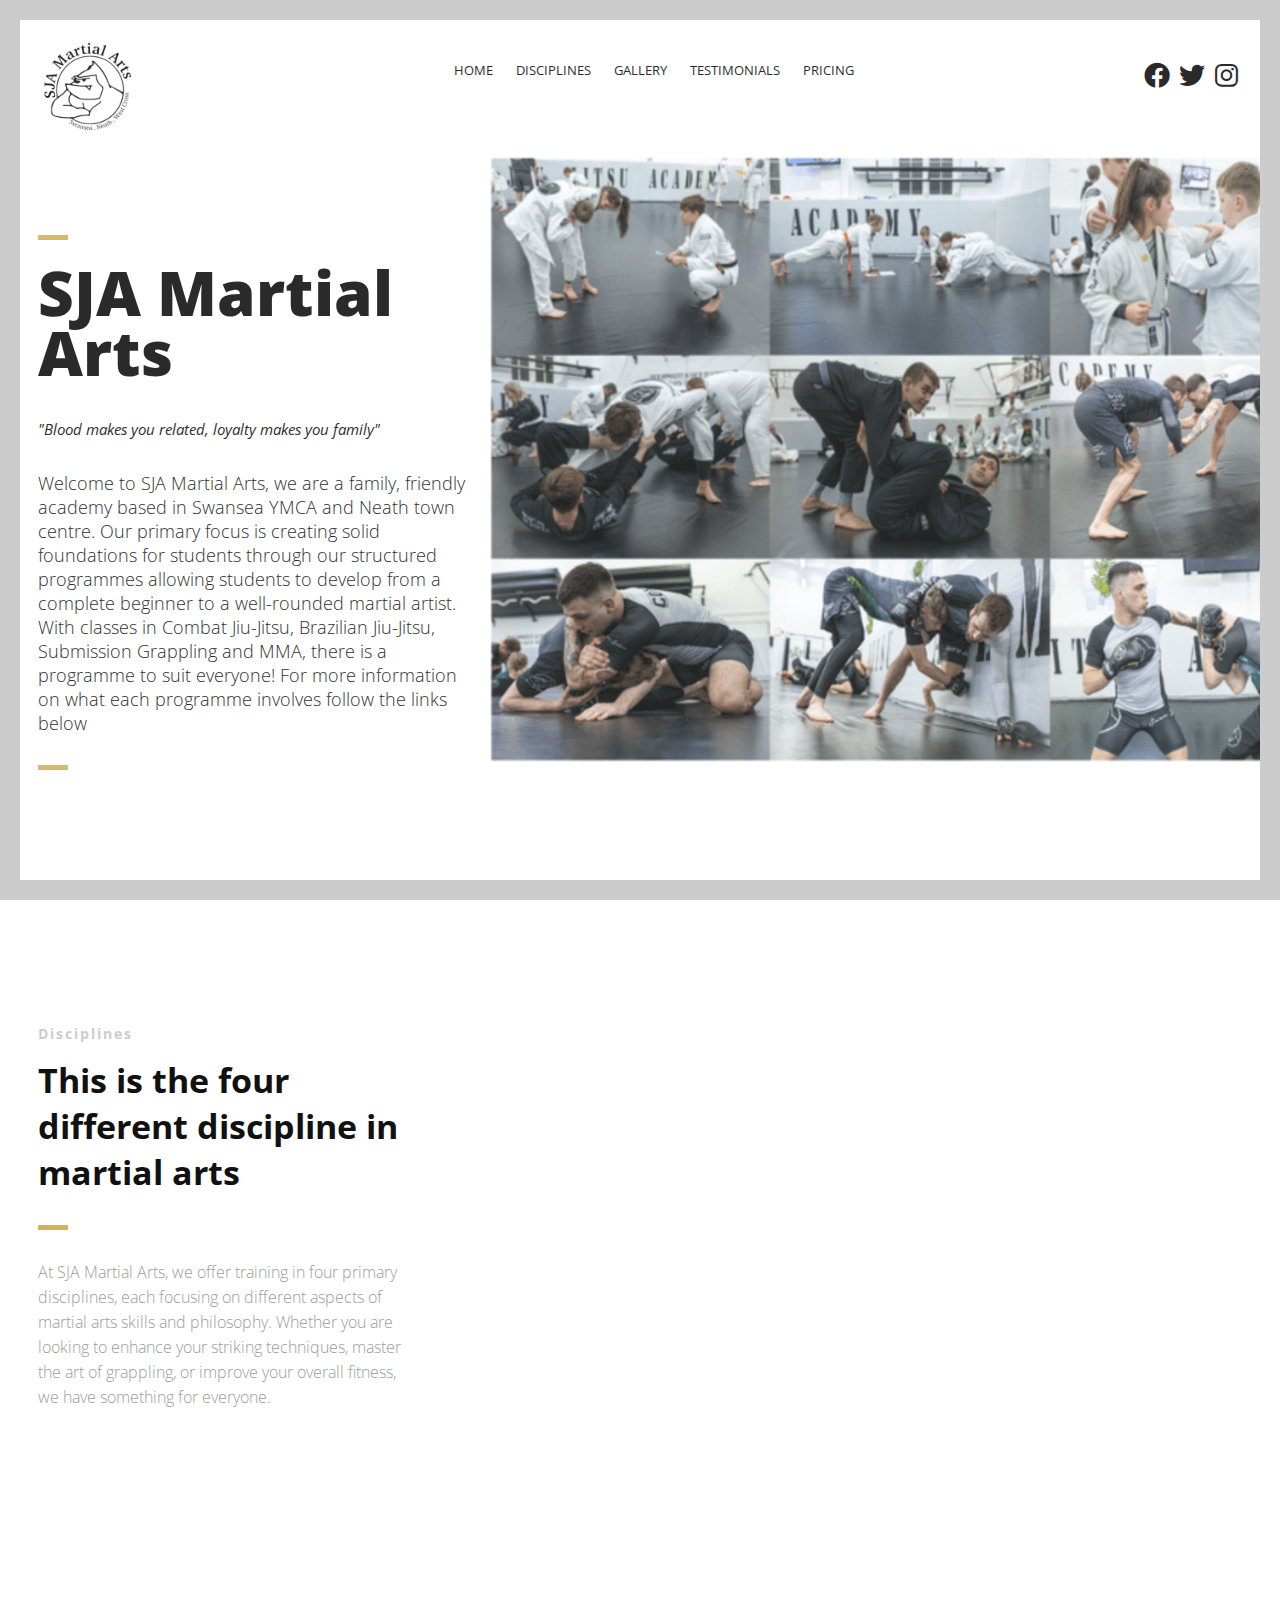
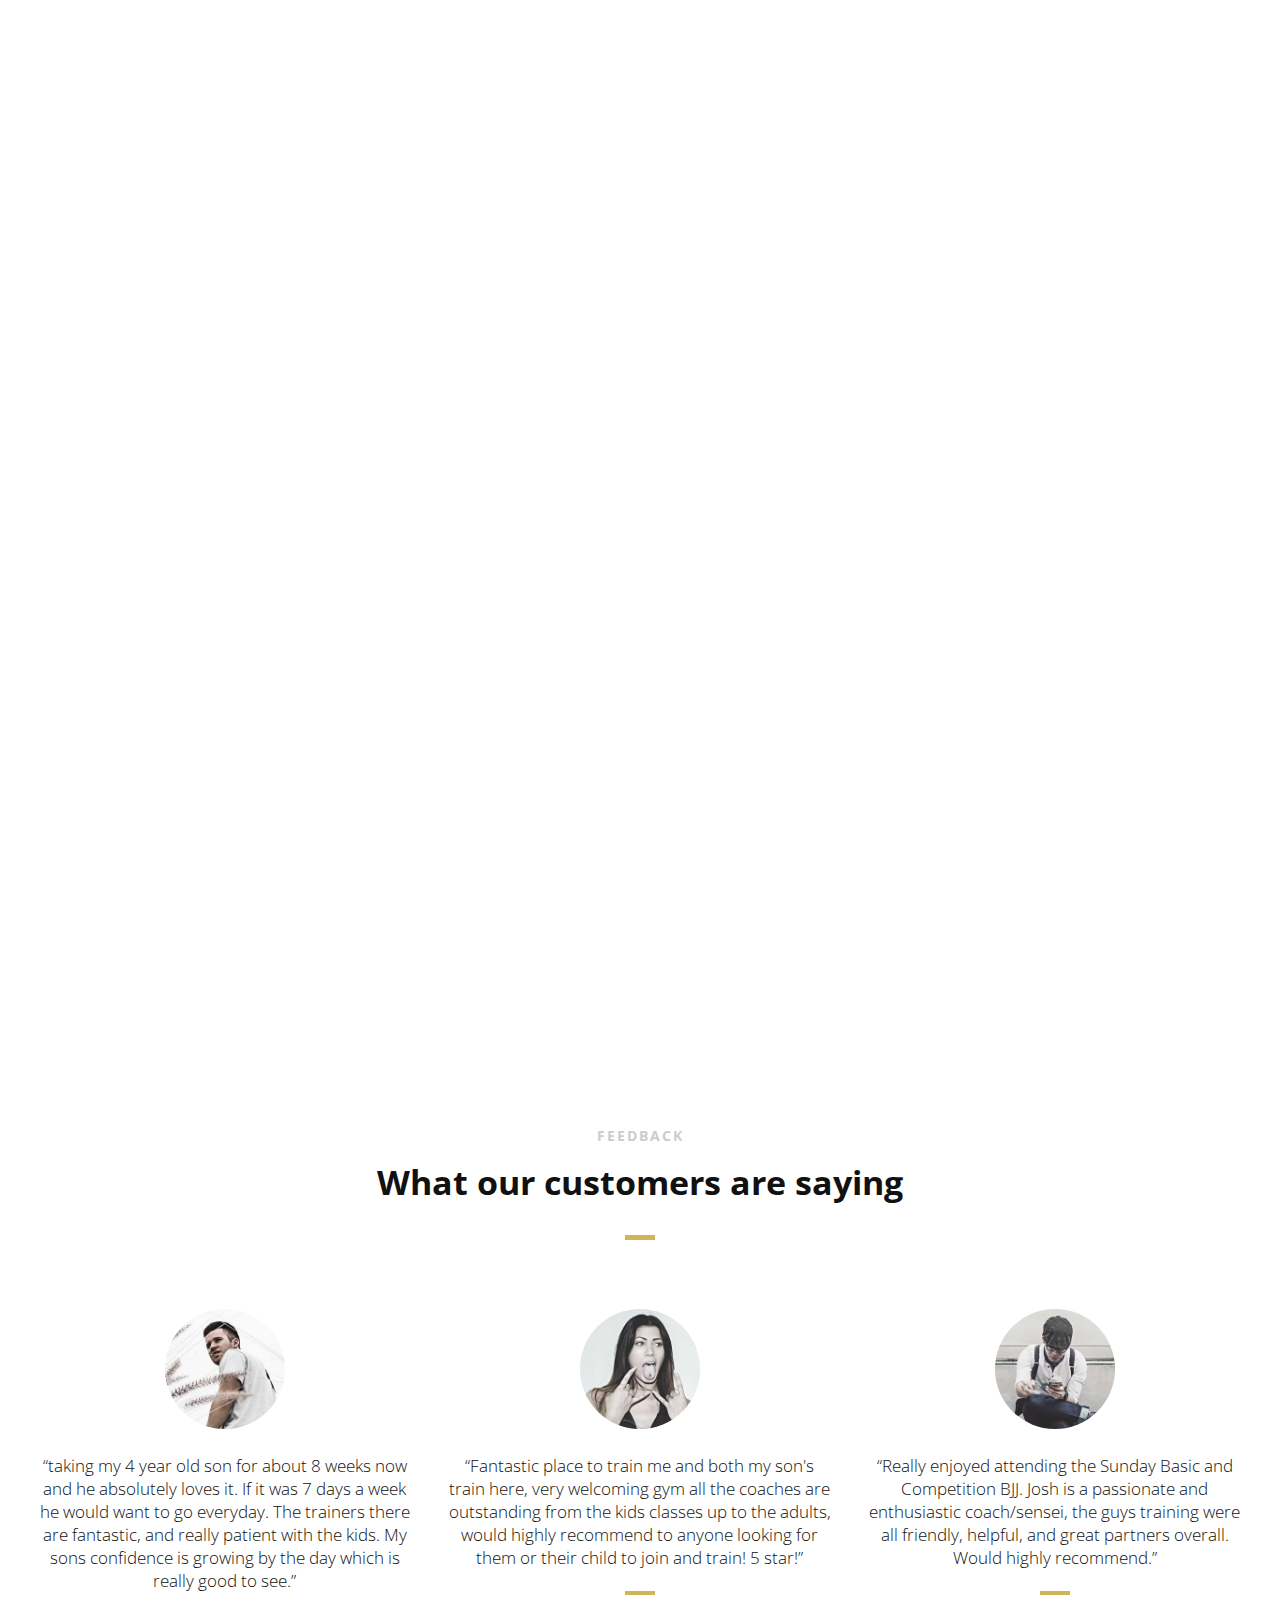
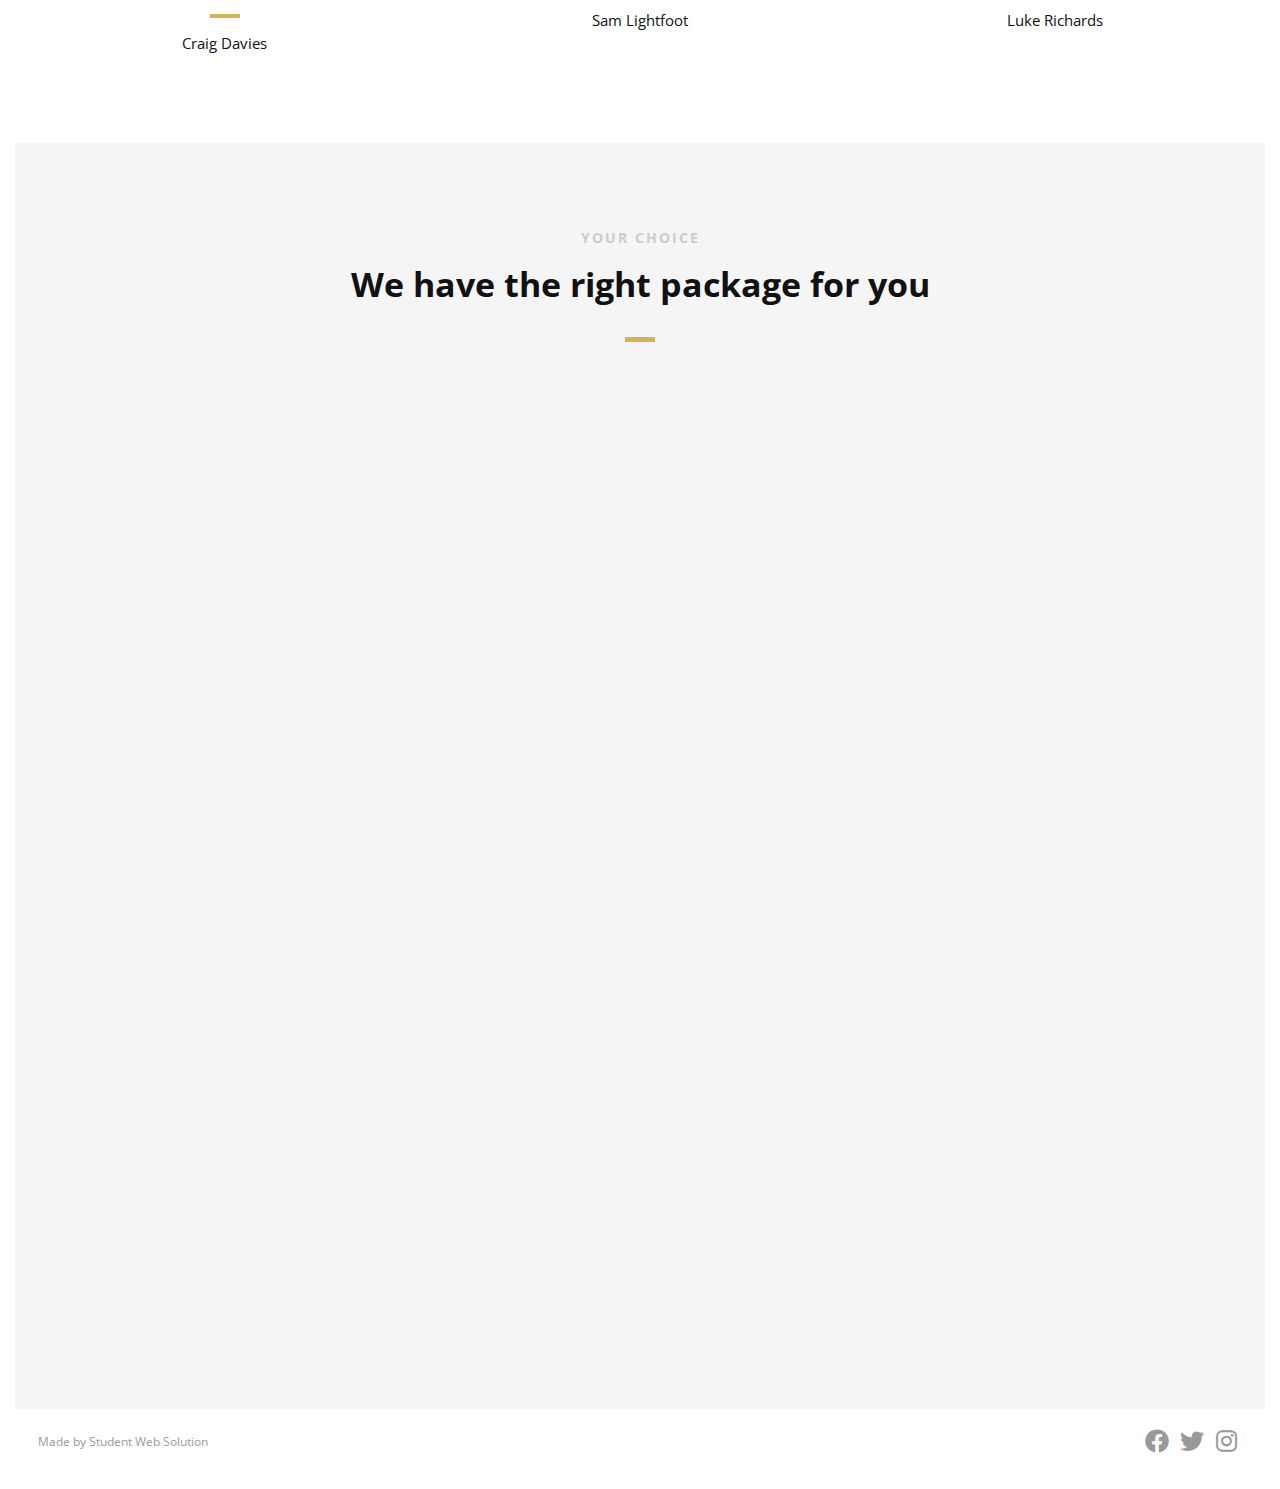
==== commit 679027cf: "push for meta" ====
--- a/index.html
+++ b/index.html
@@ -6,13 +6,18 @@
     <!--Page Title-->
     <title>SJA Martial Arts - Home</title>
 
-    <!--Meta Keywords and Description-->
-    <meta name="keywords" content="" />
-    <meta name="description" content="" />
+    <!-- Basic Meta Tags -->
+    <meta charset="UTF-8" />
+    <meta name="viewport" content="width=device-width, initial-scale=1.0" />
     <meta
-      name="viewport"
-      content="width=device-width, initial-scale=1.0, user-scalable=no"
+      name="description"
+      content="Join SJA Martial Arts to learn self-defense, improve fitness, and boost confidence. We offer classes for all ages and skill levels."
     />
+    <meta
+      name="keywords"
+      content="Martial Arts, Self-Defense, Fitness, Confidence, SJA Martial Arts, Karate, Taekwondo, Judo"
+    />
+    <meta name="author" content="SJA Martial Arts" />
 
     <!--Favicon-->
     <link rel="shortcut icon" href="images/saru_logo.ico" title="Favicon" />
@@ -25,6 +30,20 @@
 
     <!-- Animate CSS-->
     <link href="css/animate.css" rel="stylesheet" type="text/css" />
+
+    <!-- Open Graph Meta Tags -->
+    <meta property="og:title" content="SJA Martial Arts" />
+    <meta
+      property="og:image"
+      content="https://sjj-martial-arts.vercel.app/images/logo1.png"
+    />
+    <meta property="og:url" content="https://sjj-martial-arts.vercel.app/" />
+    <meta property="og:site_name" content="SJA Martial Arts" />
+    <meta
+      property="og:description"
+      content="Join SJA Martial Arts to learn self-defense, improve fitness, and boost confidence. We offer classes for all ages and skill levels."
+    />
+    <meta property="og:type" content="website" />
 
     <!--Google Webfonts-->
     <link
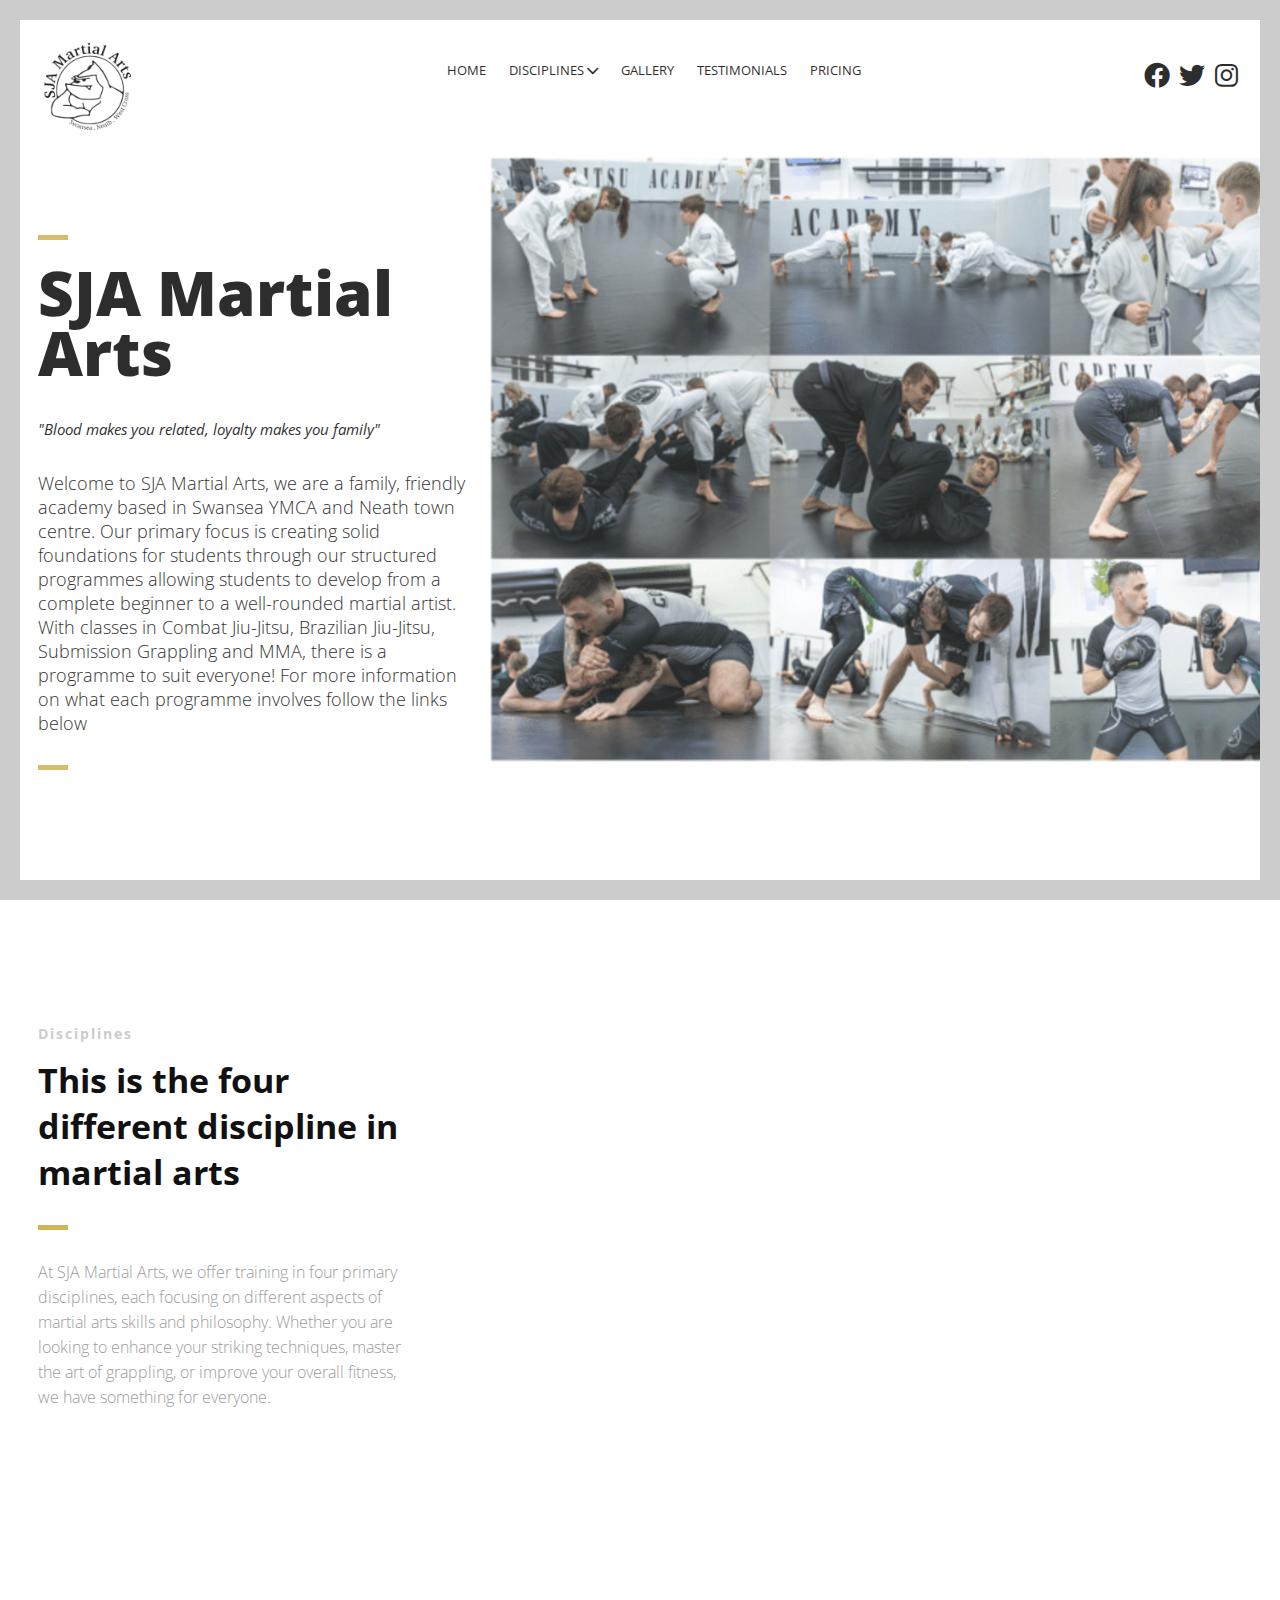
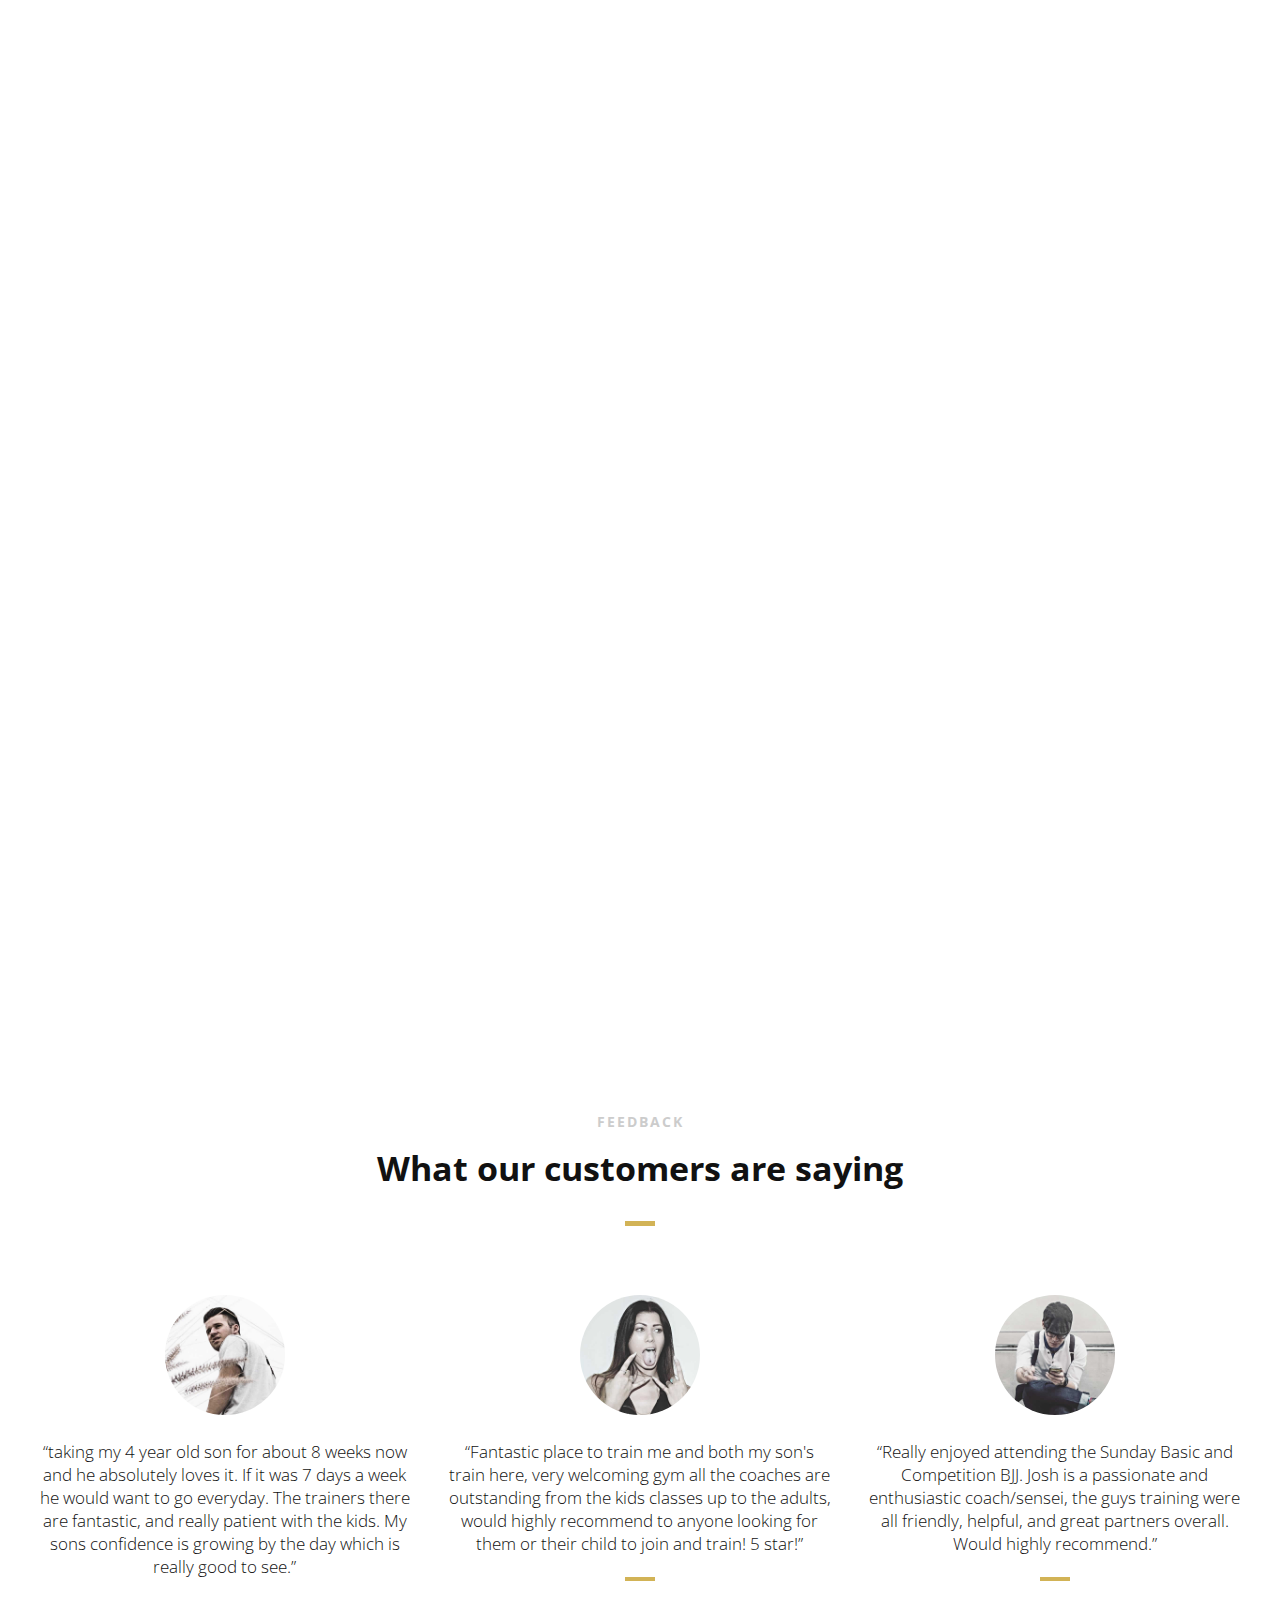
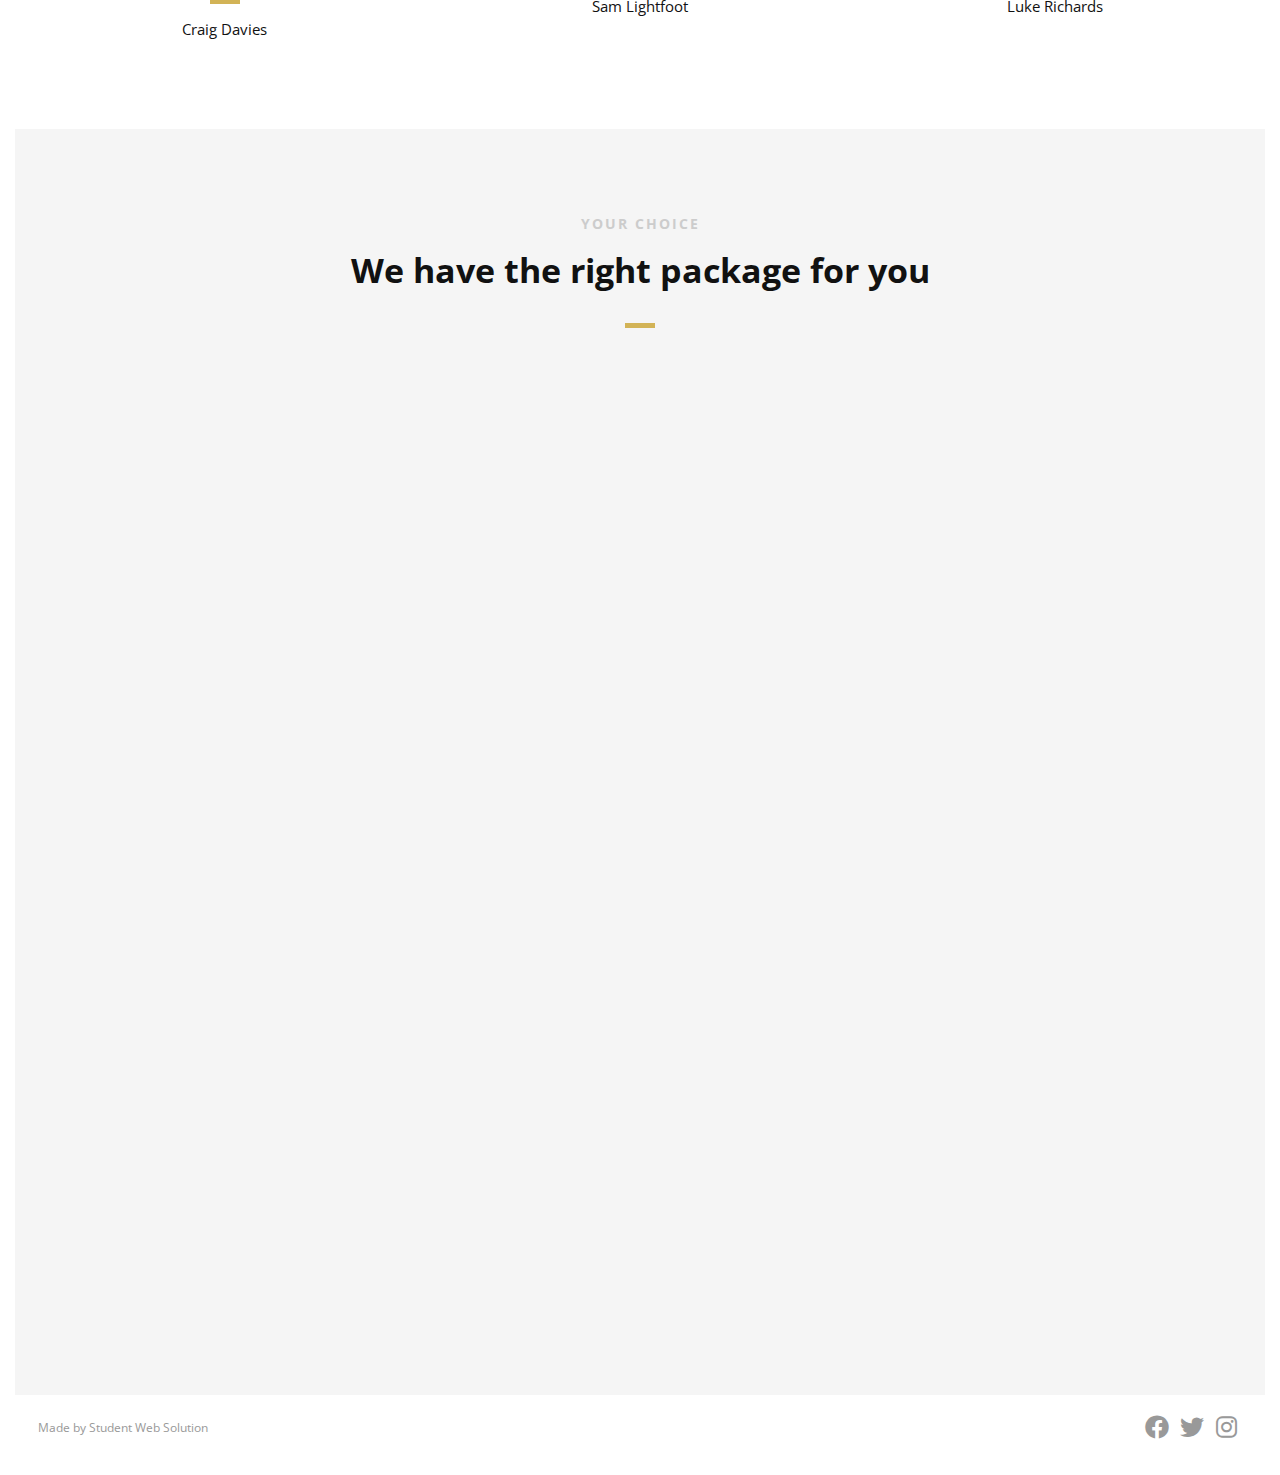
==== commit eefdff88: "finaly commit this" ====
--- a/index.html
+++ b/index.html
@@ -57,6 +57,37 @@
       rel="stylesheet"
       href="https://cdnjs.cloudflare.com/ajax/libs/font-awesome/6.0.0-beta3/css/all.min.css"
     />
+
+    <style>
+      /* Dropdown menu styles */
+      .dropdown-menu {
+        display: none;
+        position: absolute;
+        background-color: #f9f9f9;
+        box-shadow: 0px 8px 16px 0px rgba(0, 0, 0, 0.2);
+        z-index: 1;
+      }
+
+      .dropdown-menu li {
+        display: block;
+      }
+
+      .dropdown-menu li a {
+        color: black;
+        padding: 12px 16px;
+        text-decoration: none;
+        display: block;
+      }
+
+      .dropdown-menu li a:hover {
+        background-color: #ddd;
+      }
+
+      /* Show dropdown menu on hover */
+      #nav-main ul li:hover .dropdown-menu {
+        display: block;
+      }
+    </style>
   </head>
   <body>
     <!-- Preloader -->
@@ -147,7 +178,31 @@
                     <a href="#banner">Home</a>
                   </li>
                   <li>
-                    <a href="#about">Disciplines</a>
+                    <a
+                      href="#about"
+                      onmouseover="this.querySelector('.fa-chevron-down').style.transform = 'rotate(270deg)';"
+                      onmouseout="this.querySelector('.fa-chevron-down').style.transform = 'rotate(360deg)';"
+                    >
+                      Disciplines <i class="fas fa-chevron-down"></i>
+                    </a>
+                    <ul class="dropdown-menu">
+                      <li>
+                        <a href="/combat-jiu-jitsu.html">Combat Jiu Jitsu</a>
+                      </li>
+                      <li>
+                        <a href="/brazilian-jiu-jitsu.html"
+                          >Brazilian Jiu Jitsu</a
+                        >
+                      </li>
+                      <li>
+                        <a href="/sub-grappling.html">Submission Grappling</a>
+                      </li>
+                      <li>
+                        <a href="/mixed-martial-arts.html"
+                          >Mixed Martial Arts</a
+                        >
+                      </li>
+                    </ul>
                   </li>
                   <li>
                     <a href="#gallery">Gallery</a>
@@ -227,7 +282,13 @@
                 </div>
                 <!--Icon Block Description-->
                 <div class="icon-block-description">
-                  <h4>Combat Jiu-Jitsu</h4>
+                  <a
+                    style="color: black; font-weight: bolder; font-size: 1.2em"
+                    href="/combat-jiu-jitsu.html"
+                    onmouseover="this.style.color='#d2b356';"
+                    onmouseout="this.style.color='black';"
+                    >Combat Jiu-Jitsu</a
+                  >
                   <p>
                     CJJ stands for Combat Jiu-Jitsu. Our programme focuses on
                     self defence and confidence in confrontational situations.
@@ -247,7 +308,13 @@
                 </div>
                 <!--Icon Block Description-->
                 <div class="icon-block-description">
-                  <h4>Brazilian Jiu-Jitsu</h4>
+                  <a
+                    style="color: black; font-weight: bolder; font-size: 1.2em"
+                    href="/brazilian-jiu-jitsu.html"
+                    onmouseover="this.style.color='#d2b356';"
+                    onmouseout="this.style.color='black';"
+                    >Brazilian Jiu-Jitsu</a
+                  >
                   <p>
                     Brazilian Jiu-Jitsu is currently one of the fastest growing
                     martial arts in the world made famous by the Gracies in the
@@ -268,7 +335,13 @@
                 </div>
                 <!--Icon Block Description-->
                 <div class="icon-block-description">
-                  <h4>Sub Grappling</h4>
+                  <a
+                    style="color: black; font-weight: bolder; font-size: 1.2em"
+                    href="/sub-grappling.html"
+                    onmouseover="this.style.color='#d2b356';"
+                    onmouseout="this.style.color='black';"
+                    >Sub Grappling</a
+                  >
                   <p>
                     Submission grappling has been made popular in recent years
                     by Jiu-Jitsu superstars like Gordon Ryan. With tournaments
@@ -290,7 +363,13 @@
                 </div>
                 <!--Icon Block Description-->
                 <div class="icon-block-description">
-                  <h4>Mixed Martial Arts</h4>
+                  <a
+                    style="color: black; font-weight: bolder; font-size: 1.2em"
+                    href="/mixed-martial-arts.html"
+                    onmouseover="this.style.color='#d2b356';"
+                    onmouseout="this.style.color='black';"
+                    >Mixed Martial Arts</a
+                  >
                   <p>
                     Mixed Martial Arts has been made famous by the UFC. MMA is a
                     combination of all styles of combat like boxing, wrestling,
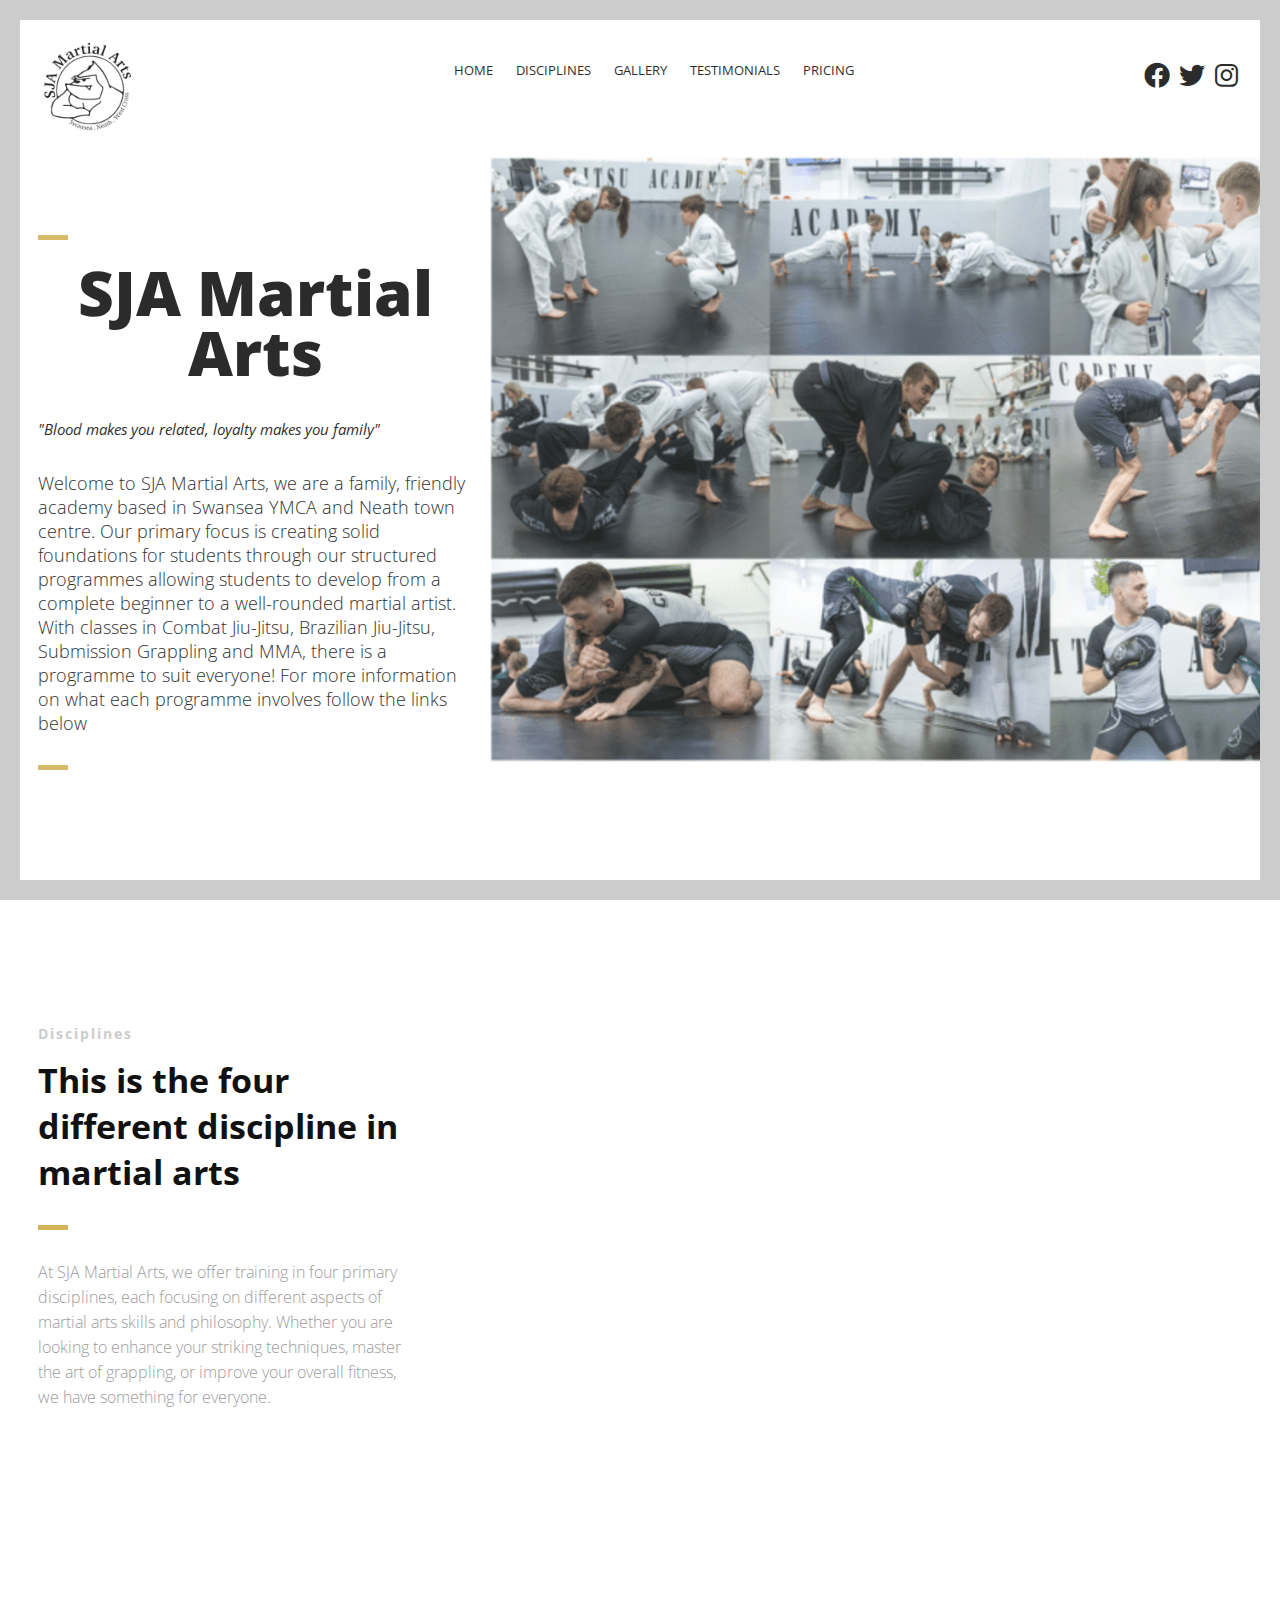
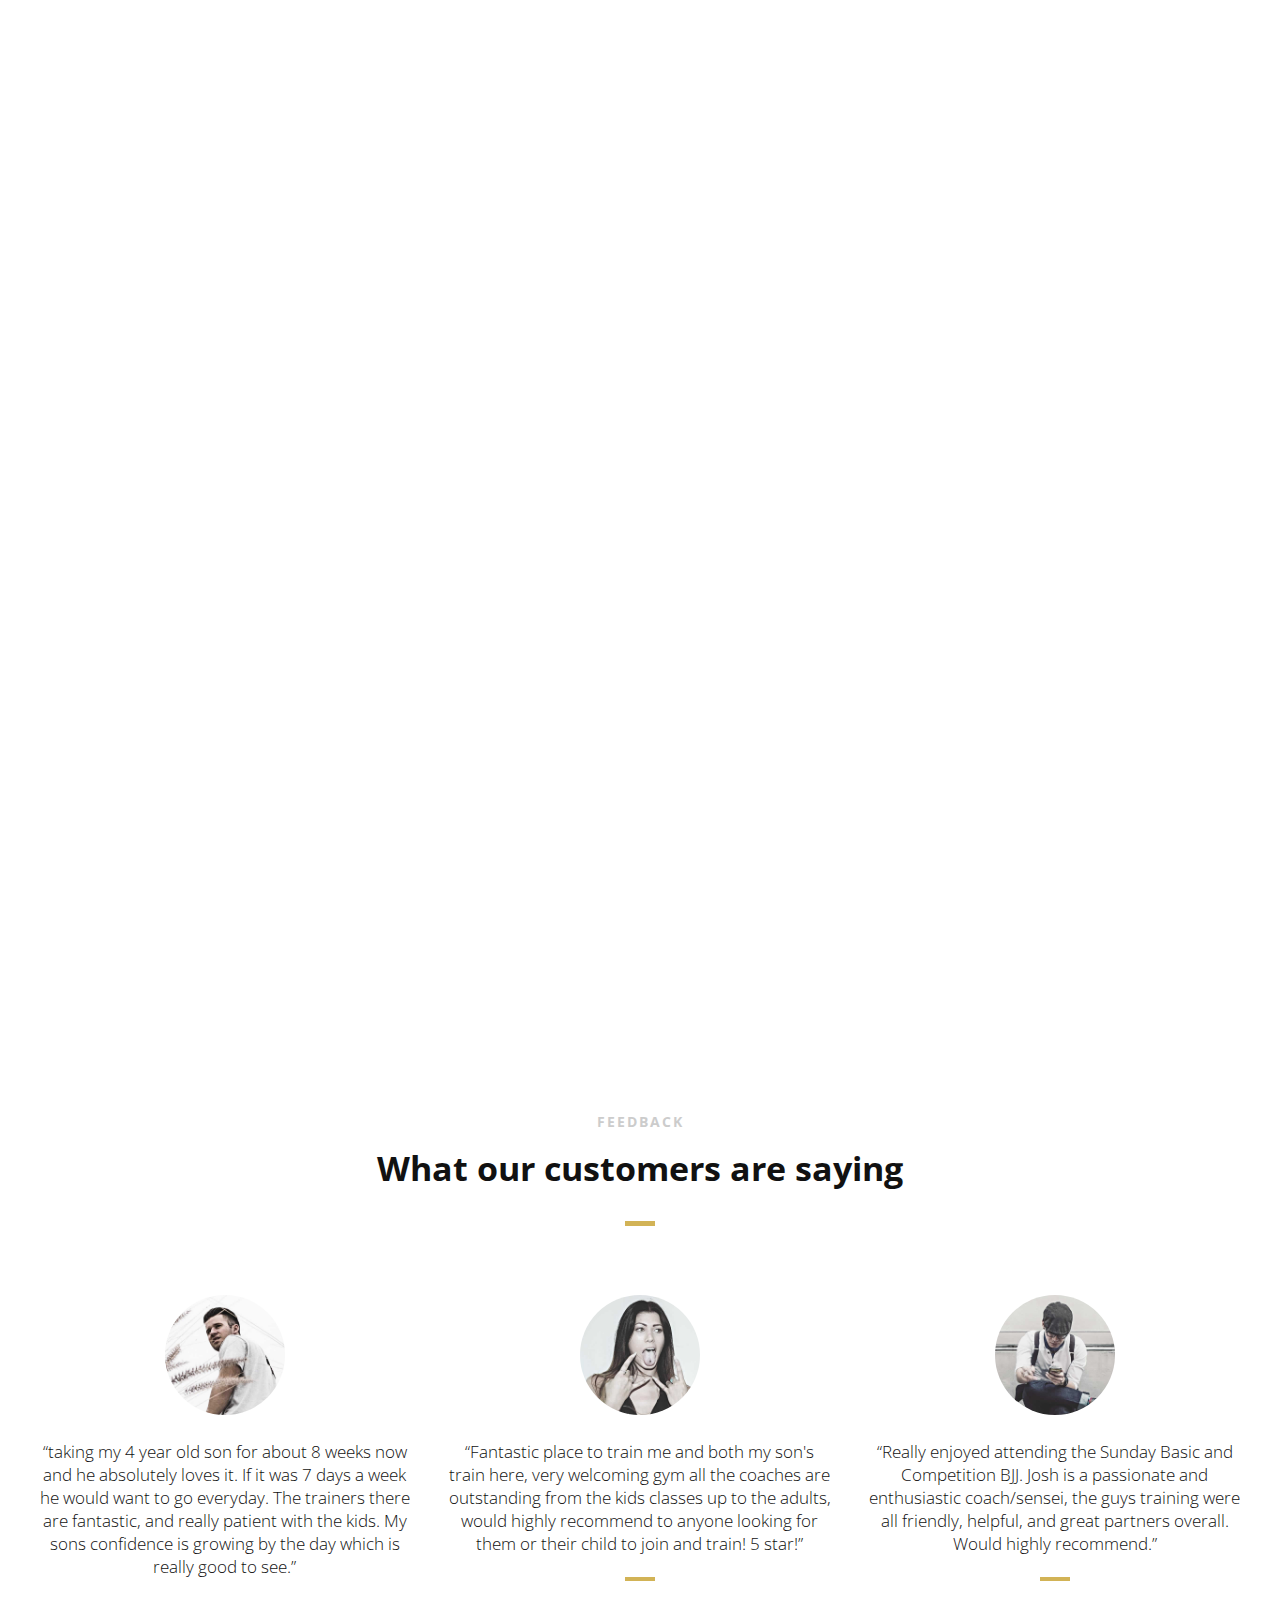
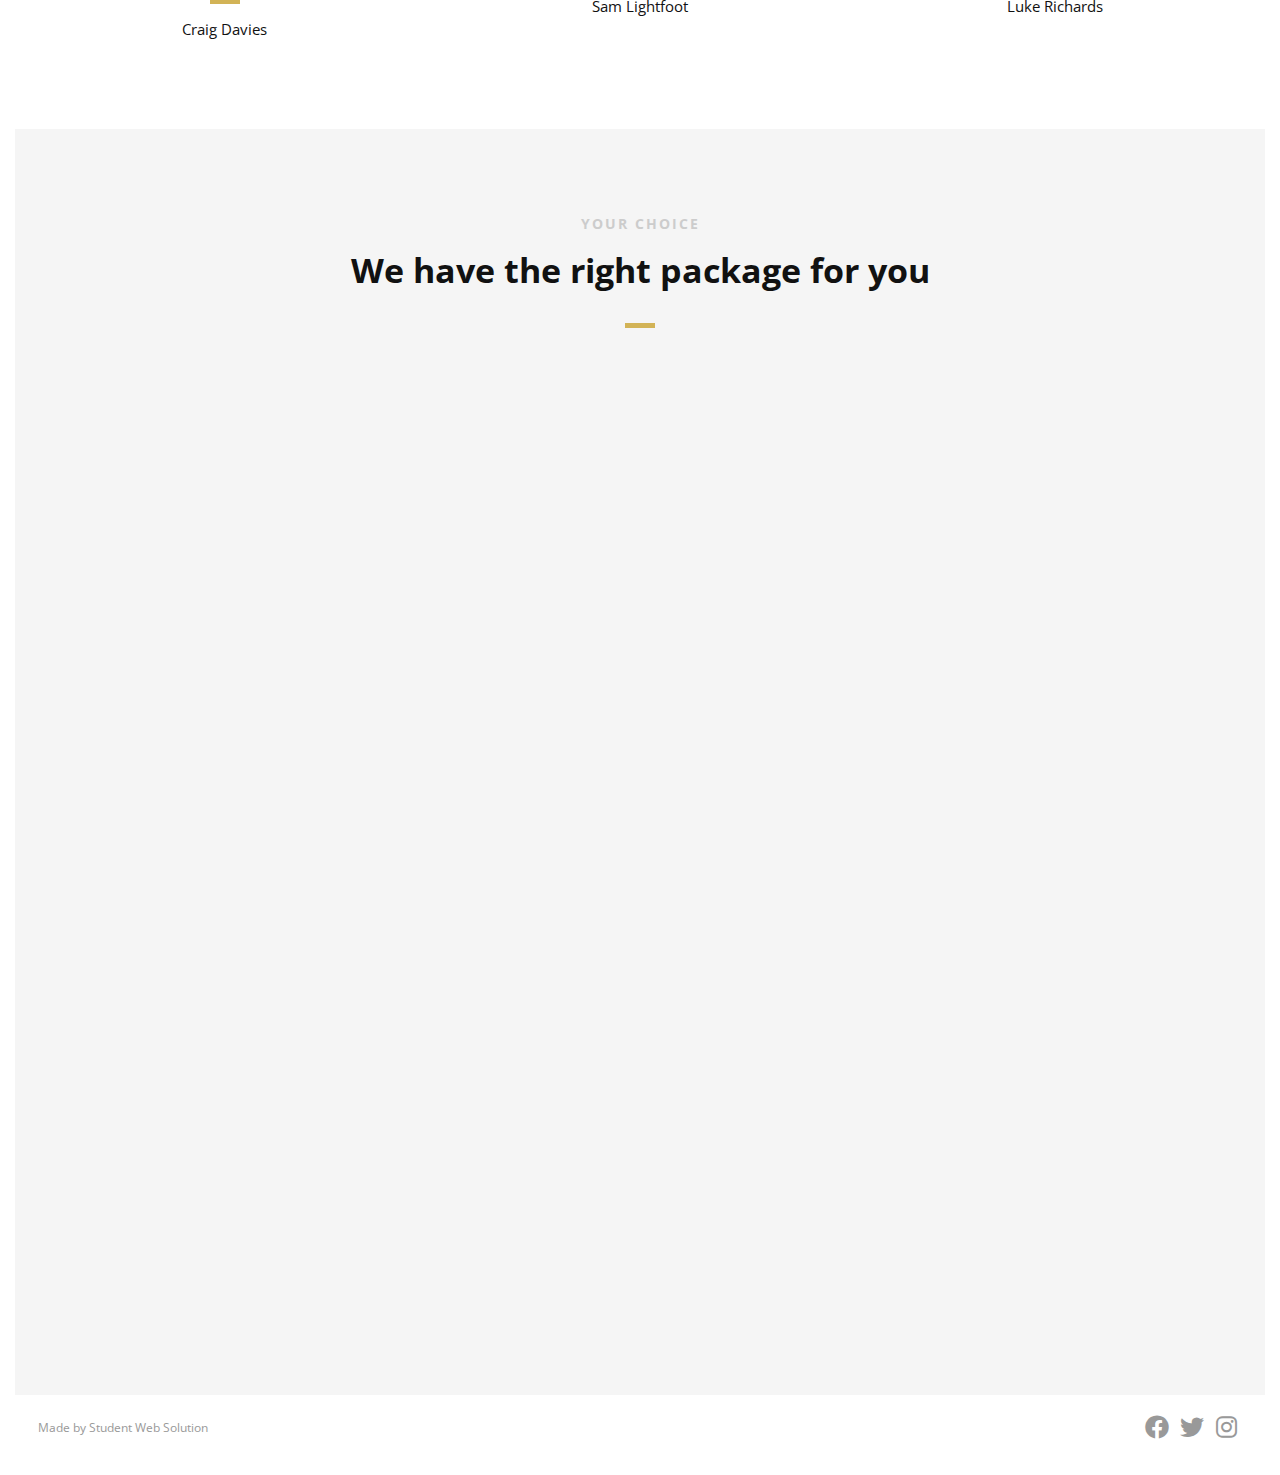
==== commit 0955f8ac: "commiting this" ====
--- a/index.html
+++ b/index.html
@@ -178,31 +178,9 @@
                     <a href="#banner">Home</a>
                   </li>
                   <li>
-                    <a
-                      href="#about"
-                      onmouseover="this.querySelector('.fa-chevron-down').style.transform = 'rotate(270deg)';"
-                      onmouseout="this.querySelector('.fa-chevron-down').style.transform = 'rotate(360deg)';"
-                    >
-                      Disciplines <i class="fas fa-chevron-down"></i>
+                    <a href="#about">
+                      Disciplines</i>
                     </a>
-                    <ul class="dropdown-menu">
-                      <li>
-                        <a href="/combat-jiu-jitsu.html">Combat Jiu Jitsu</a>
-                      </li>
-                      <li>
-                        <a href="/brazilian-jiu-jitsu.html"
-                          >Brazilian Jiu Jitsu</a
-                        >
-                      </li>
-                      <li>
-                        <a href="/sub-grappling.html">Submission Grappling</a>
-                      </li>
-                      <li>
-                        <a href="/mixed-martial-arts.html"
-                          >Mixed Martial Arts</a
-                        >
-                      </li>
-                    </ul>
                   </li>
                   <li>
                     <a href="#gallery">Gallery</a>
@@ -228,7 +206,7 @@
         <div id="banner-content" class="row clearfix">
           <div class="col-38">
             <div class="section-heading">
-              <h1>SJA Martial Arts</h1>
+              <h1 style="text-align: center;">SJA Martial Arts</h1>
               <p>
                 <em>"Blood makes you related, loyalty makes you family"</em>
               </p>
